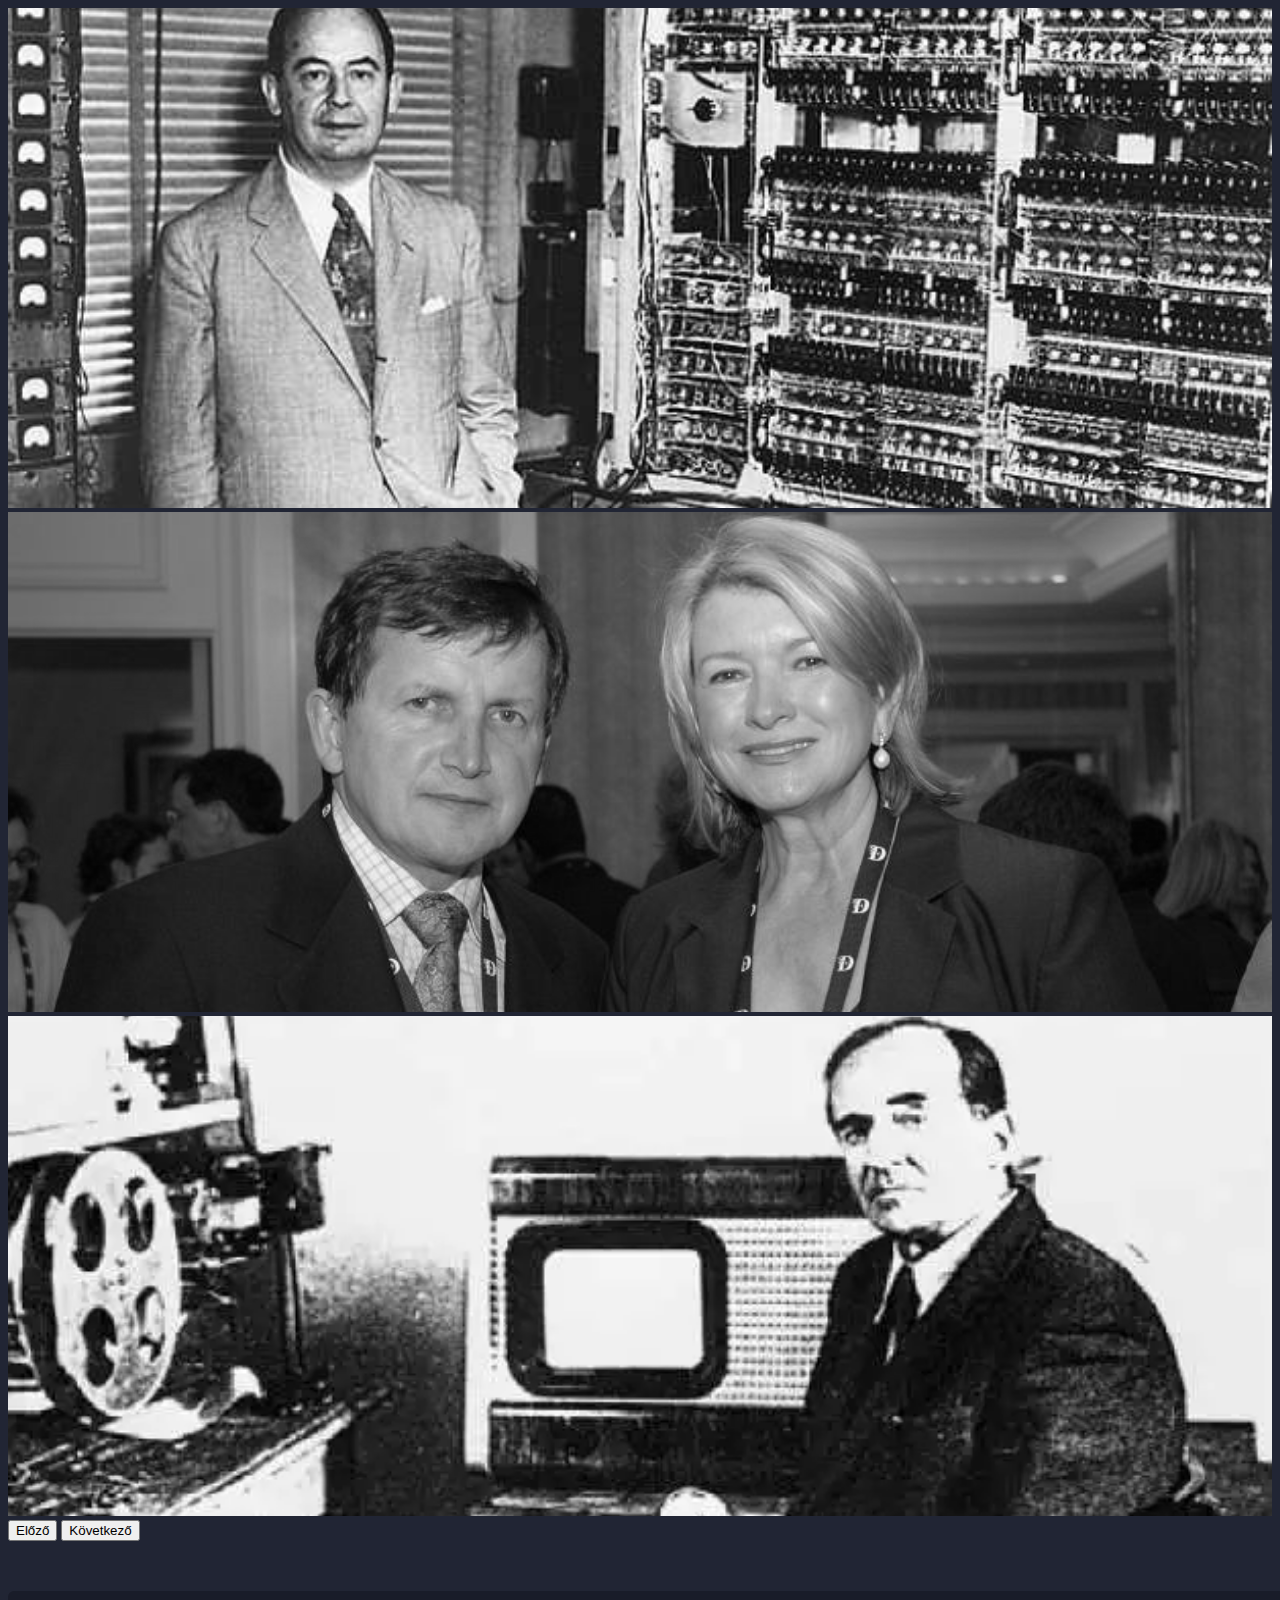
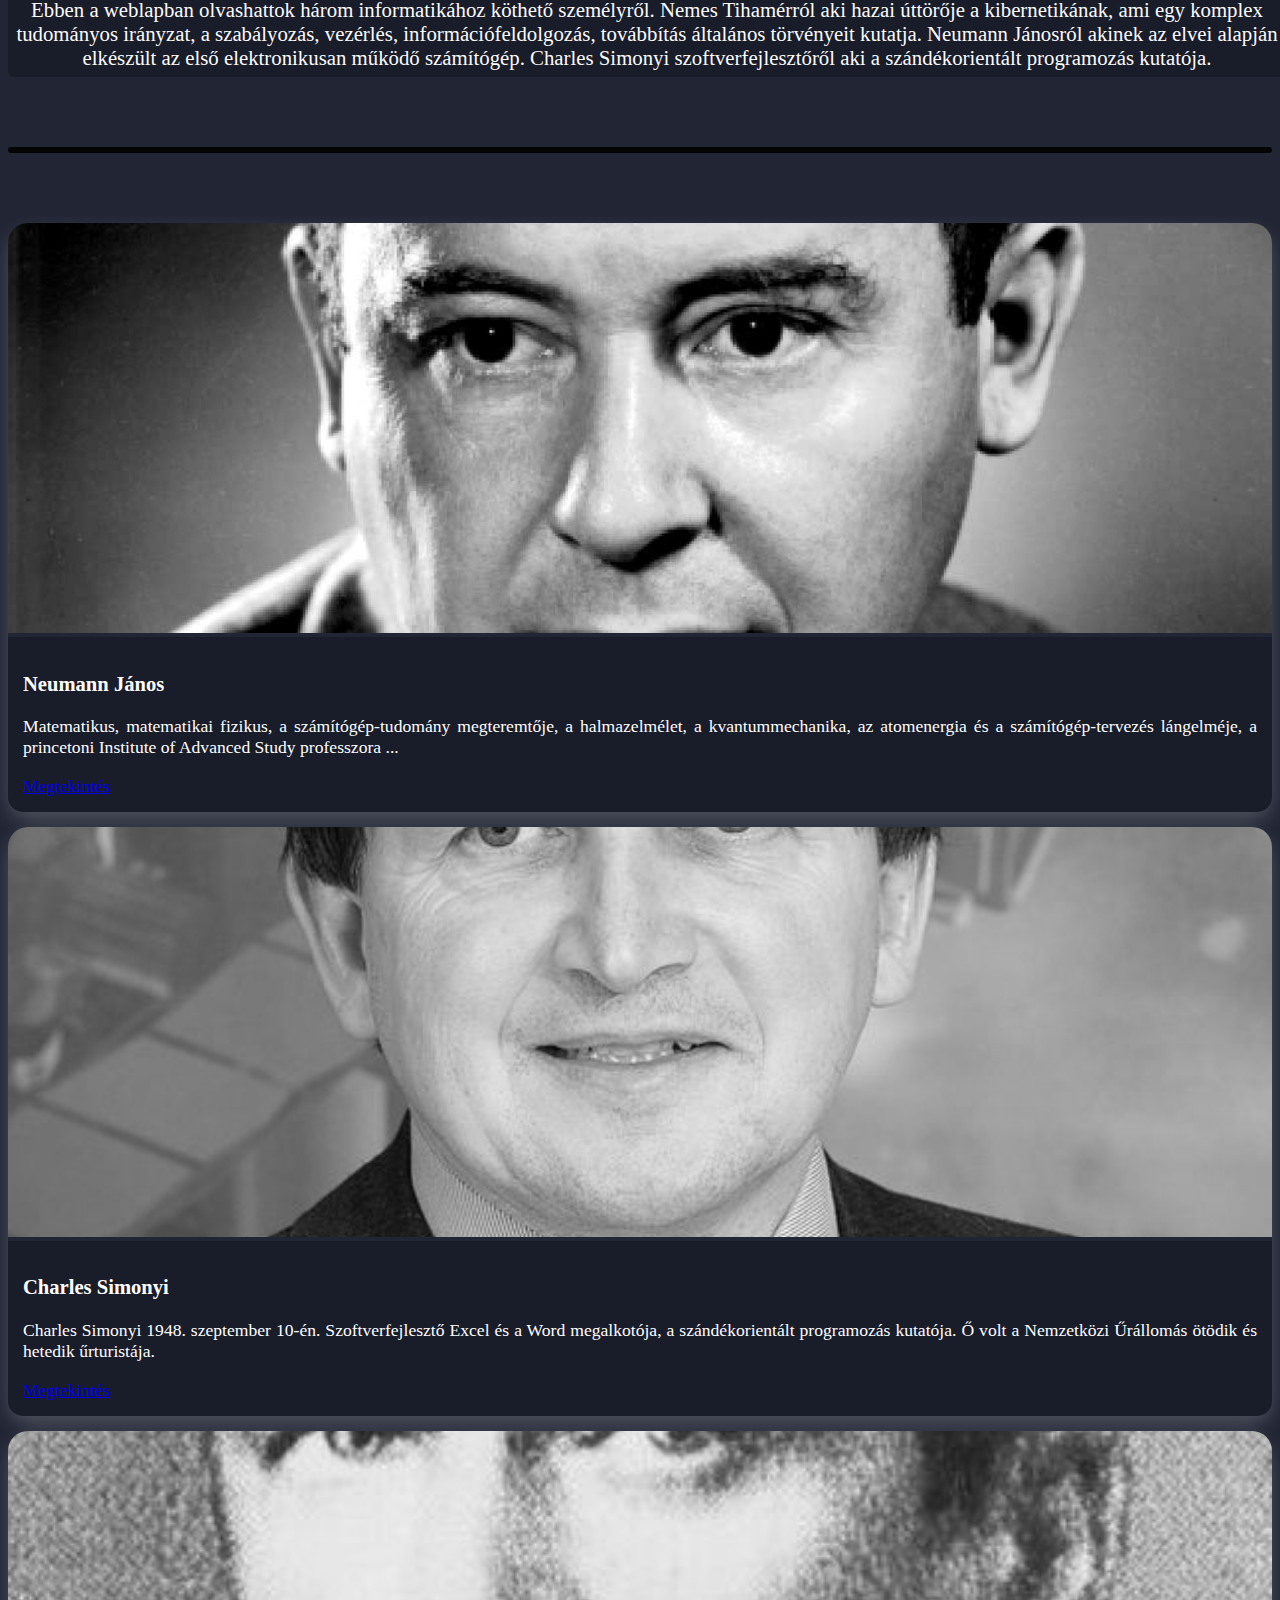
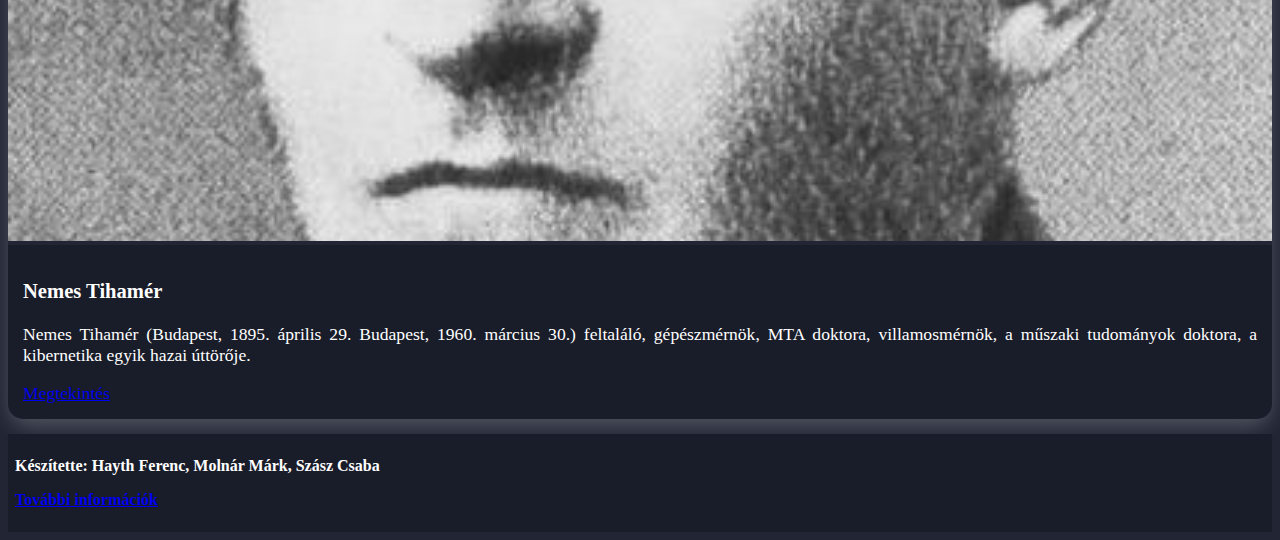
==== Weblap/index.html @ 128a0bd3 "leírás feltöltése, linkek javítása" ====
<!DOCTYPE html>
<html lang="hu">
<head>
    <meta charset="UTF-8">
    <meta http-equiv="X-UA-Compatible" content="IE=edge">
    <meta name="viewport" content="width=device-width, initial-scale=1.0">
    <title>Kezdőlap</title>
    <link href="https://cdn.jsdelivr.net/npm/bootstrap@5.0.2/dist/css/bootstrap.min.css" rel="stylesheet" integrity="sha384-EVSTQN3/azprG1Anm3QDgpJLIm9Nao0Yz1ztcQTwFspd3yD65VohhpuuCOmLASjC" crossorigin="anonymous">
    <link rel="stylesheet" href="css/style.css">
</head>
<body>
<!--slider-->
<div id="carouselExampleControls" class="carousel slide" data-bs-ride="carousel">
    <div class="carousel-inner">
        <div class="carousel-item active responsive-photo">
            <img src="imgs/neumannjanos.jpg" alt="Neumann János kép">
      </div>
      <div class="carousel-item responsive-photo">
          <img src="imgs/charlessimonyi.jpg" alt="Charles Simonyi kép">
        </div>
        <div class="carousel-item responsive-photo">
            <img src="imgs/nemestihamer.webp" alt="Nemes Tihamér kép">
        </div>
    </div>
    <button class="carousel-control-prev" type="button" data-bs-target="#carouselExampleControls" data-bs-slide="prev">
        <span class="carousel-control-prev-icon" aria-hidden="true"></span>
        <span class="visually-hidden">Előző</span>
    </button>
    <button class="carousel-control-next" type="button" data-bs-target="#carouselExampleControls" data-bs-slide="next">
        <span class="carousel-control-next-icon" aria-hidden="true"></span>
        <span class="visually-hidden">Következő</span>
    </button>
</div>
<main class="container">
    <!-- Bevezető szöveg -->
    <div class="card">
        Ebben a weblapban olvashattok három informatikához köthető személyről. Nemes Tihamérról aki hazai úttörője a kibernetikának, ami egy komplex tudományos irányzat, a szabályozás, vezérlés, információfeldolgozás, továbbítás általános törvényeit kutatja. Neumann Jánosról akinek az elvei alapján elkészült az első elektronikusan működő számítógép. Charles Simonyi szoftverfejlesztőről aki a szándékorientált programozás kutatója. 
      </div>
    <!-- Csík -->
    <div id="csik"></div>

    <!-- Kártyák -->
    <div class="row people">
        <div class="col-lg-4 col-md-12 card-profil">
            <div class="card-main">
                <div class="photo">
                    <img src="imgs/NeumannJanosProfil.jpg" alt="Neumann János profilkép">
                </div>
                <div class="text">
                    <h3 class="text-center">Neumann János</h3>
                    <p>Matematikus, matematikai fizikus, a számítógép-tudomány megteremtője, a halmazelmélet, a kvantummechanika, az atomenergia és a számítógép-tervezés lángelméje, a princetoni Institute of Advanced Study professzora ...</p>
                    <div class="text-center">
                        <a href="neumann_janos.html" class="btn btn-outline-light">Megtekintés</a>
                    </div>
                </div>
            </div>
        </div>
        <div class="col-lg-4 col-md-12 card-profil">
            <div class="card-main">
                <div class="photo">
                    <img src="imgs/Charles_simonyiProfil.jpg" alt="Neumann János profilkép">
                </div>
                <div class="text">
                    <h3 class="text-center">Charles Simonyi</h3>
                    <p>Charles Simonyi 1948. szeptember 10-én. Szoftverfejlesztő Excel és a Word megalkotója, a szándékorientált programozás kutatója.  Ő volt a Nemzetközi Űrállomás ötödik és hetedik űrturistája.</p>
                    <div class="text-center">
                        <a href="Charles-Simonyi.html" class="btn btn-outline-light">Megtekintés</a>
                    </div>
                </div>
            </div>
        </div>
        <div class="col-lg-4 col-md-12 card-profil">
            <div class="card-main">
                <div class="photo">
                    <img src="imgs/Nemes_TihamérProfil.jpg" alt="Neumann János profilkép">
                </div>
                <div class="text">
                    <h3 class="text-center">Nemes Tihamér</h3>
                    <p>Nemes Tihamér (Budapest, 1895. április 29. Budapest, 1960. március 30.) feltaláló, gépészmérnök, MTA doktora, villamosmérnök, a műszaki tudományok doktora, a kibernetika egyik hazai úttörője.</p>
                    <div class="text-center">
                        <a href="Nemes_tihamér.html" class="btn btn-outline-light">Megtekintés</a>
                    </div>
                </div>
            </div>
        </div>
    </div>
</main>


<!-- Lábléc -->
<footer class="mt-4">
    <p class="text-center">Készítette: Hayth Ferenc, Molnár Márk, Szász Csaba</p>
    <p class="text-center"><a href="informaciok.html">További információk</a></p>
</footer>
</body>
</html>
<script src="https://cdn.jsdelivr.net/npm/bootstrap@5.0.2/dist/js/bootstrap.bundle.min.js" integrity="sha384-MrcW6ZMFYlzcLA8Nl+NtUVF0sA7MsXsP1UyJoMp4YLEuNSfAP+JcXn/tWtIaxVXM" crossorigin="anonymous"></script>
---- Weblap/css/style.css ----
/* Alapártelmezett beállítások */

:root{
    --background-color: #212534;
    --card-color: #191c29;
    --animation-set: 2s ease-in-out infinite alternate;
}


body{
    background-color: var(--background-color);
}

.responsive-photo img{
    width: 100%;
    height: 500px;
    object-fit: cover;
    object-position: 55% 15%;

}

main{
    margin-top: 50px;
}

/* Slider */
.slide img{
    -webkit-filter: grayscale(100%);
    filter: grayscale(100%);
}


/* Csík/vonal */
#csik{
    height: 6px;
    background-color: rgb(5, 5, 5);
    border-radius: 10px;
    margin: 70px 0;
}



/* Kezdőlap kártyák  */

.card-profil{
    margin: 15px 0;
    
}

.card-main{
    border-radius: 22px;
    box-shadow: 0 9px 20px 0 rgb(255 255 255 / 20%);
}

.people img{
    width: 100%;
    height: 410px;
    object-fit: cover;
    border-radius: 20px 20px 0 0;
    -webkit-filter: grayscale(100%);
    filter: grayscale(100%);
}

.people .text{
    font-size: 1.1rem;
    color: #fff;
    padding: 15px;
    border-radius: 0 0 15px 15px;
    background-color: var(--card-color);
}

.people p{
    text-align: justify;
}

@media (max-width: 991px) {
    .people img{
        height: 456px;
        object-position: 30% 34%;
    }
}

/* Aloldal */

.person{
    color: #fff;

}

.person .start{
    margin: 40px 0;
    background-color: #191c29;
    border-radius: 20px;
    animation: glowing-blue var(--animation-set);
}

.person .start div:first-child{
    padding: 80px;
}

.person .start img{
    border-radius: 10px 120px 40px 110px;
    box-shadow: 0px 0px 7px #fff;

}


.person .text{
    padding: 60px;
}

.person .text h1{
    
    margin: 20px 0; 
    font-size: 37px;
    font-weight: bolder;
}

.person .text h2, .person .career h2{
    margin: 30px 0;
    font-size: 32px;
    font-weight: bolder;

}

.person .text p{
    margin: 10px 0;
    text-align: justify;
    font-size: 18px;
}

.person .career{
    margin: 40px 0;
    background-color: #191c29;
    border-radius: 20px;
    animation: glowing-blue var(--animation-set);
    padding: 50px;
    font-size: 18px;
    text-align: justify;
}

.person .career p{
    padding: 15px;
}

.border-radius-img{
    border-radius: 10px 30px 10px 30px;
    box-shadow: 0px 0px 7px #fff;
    margin: 20px 0;
}


/* Footer */
footer{
    background-color: var(--card-color);
    padding: 7px;
    font-weight: bold;
    color: #fff;
}


/* Aloldal vissza a kezdőlapra */
.main-home-button{
    position: sticky;
    top: 50%;
    width: 70px;
    height: 70px;
    left: 30px;
}

@media (max-width: 1340px){
    .main-home-button{
        margin-left: 50%;
        top: 88%;
    }
}

.home-a{
    text-decoration: none;
    color: #fff;
}


.home-button{
    font-size:2.5rem;
    border:2px solid white;
    border-radius:100px;
    width:60px;
    height:60px;
    padding: 0px 5px 14px 4px;  
    transition: 0.2s;

}

.home-button:hover {
    background-color: #fff;
    color: #000;
}

.icon{
    position: relative;
    top: 50%;
    transform: translateY(-50%);
    text-align:center;
    
}


/* Kártyák */

.card {
    background: var(--card-color);
    width: 100%;
    height: auto;
    padding: 7px;
    border-radius: 6px;
    justify-content: center;
    align-items: center;
    text-align: center;
    font-size: 1.3em;
    color: rgba(251, 251, 251); 
    animation: glowing-blue var(--animation-set);
}
/* Információk */
#creators{
    color: #fff;
    background-color: var(--card-color);
    padding: 20px;
    border-radius: 15px;
    animation: glowing-blue var(--animation-set);
    margin: 30px 0;
}



.source{
    margin: 50px 0;
    color: #fff;
    background-color: var(--card-color);
    padding: 20px;
    border-radius: 15px;
    animation: glowing-blue var(--animation-set);
}

/* Táblázat */
table{
    border-collapse: collapse;
    margin: 25px auto;
    font-size: 0.9em;
    font-family: sans-serif;
    min-width: 400px;
    box-shadow: 0 0 20px rgba(0, 0, 0, 0.15);
    text-align: center;
    width: 60%;
}

thead tr {
    background-color: #fff;
    color: #000;
    font-weight: bold;
}

table th, table td {
    padding: 12px 15px;
}


table tbody tr {
    border-bottom: 1px solid #dddddd;
}

table tbody tr:nth-of-type(even) {
    background-color: #000;
}

table tbody tr:last-of-type {
    border-bottom: 2px solid #fff;
}


/* Animációk */

@-webkit-keyframes glowing-blue {
    from{
      box-shadow: 0 0 12.5px #5ddcff, 0 0 13px #3c67e3, 0 0 13.5px #4e00c2, 0 0 14px #1401ea;
    }
    
    to{
    box-shadow: 0 0 12.5px #49adc8, 0 0 13px #3054c0, 0 0 13.5px #4000a1, 0 0 14px #1000c4;
    }
 }


@-webkit-keyframes glowing-white {
    from {
      box-shadow: 0 0 8.5px #effafd, 0 0 9px #d8dfe0, 0 0 9.5px #dde0e0, 0 0 10px #c2c3c3;
    }
    
    to {
        box-shadow: 0 0 7.5px #effdfb, 0 0 8px #d8e0de, 0 0 8.5px #dde0de, 0 0 9px #c2c3c2;
    }
}
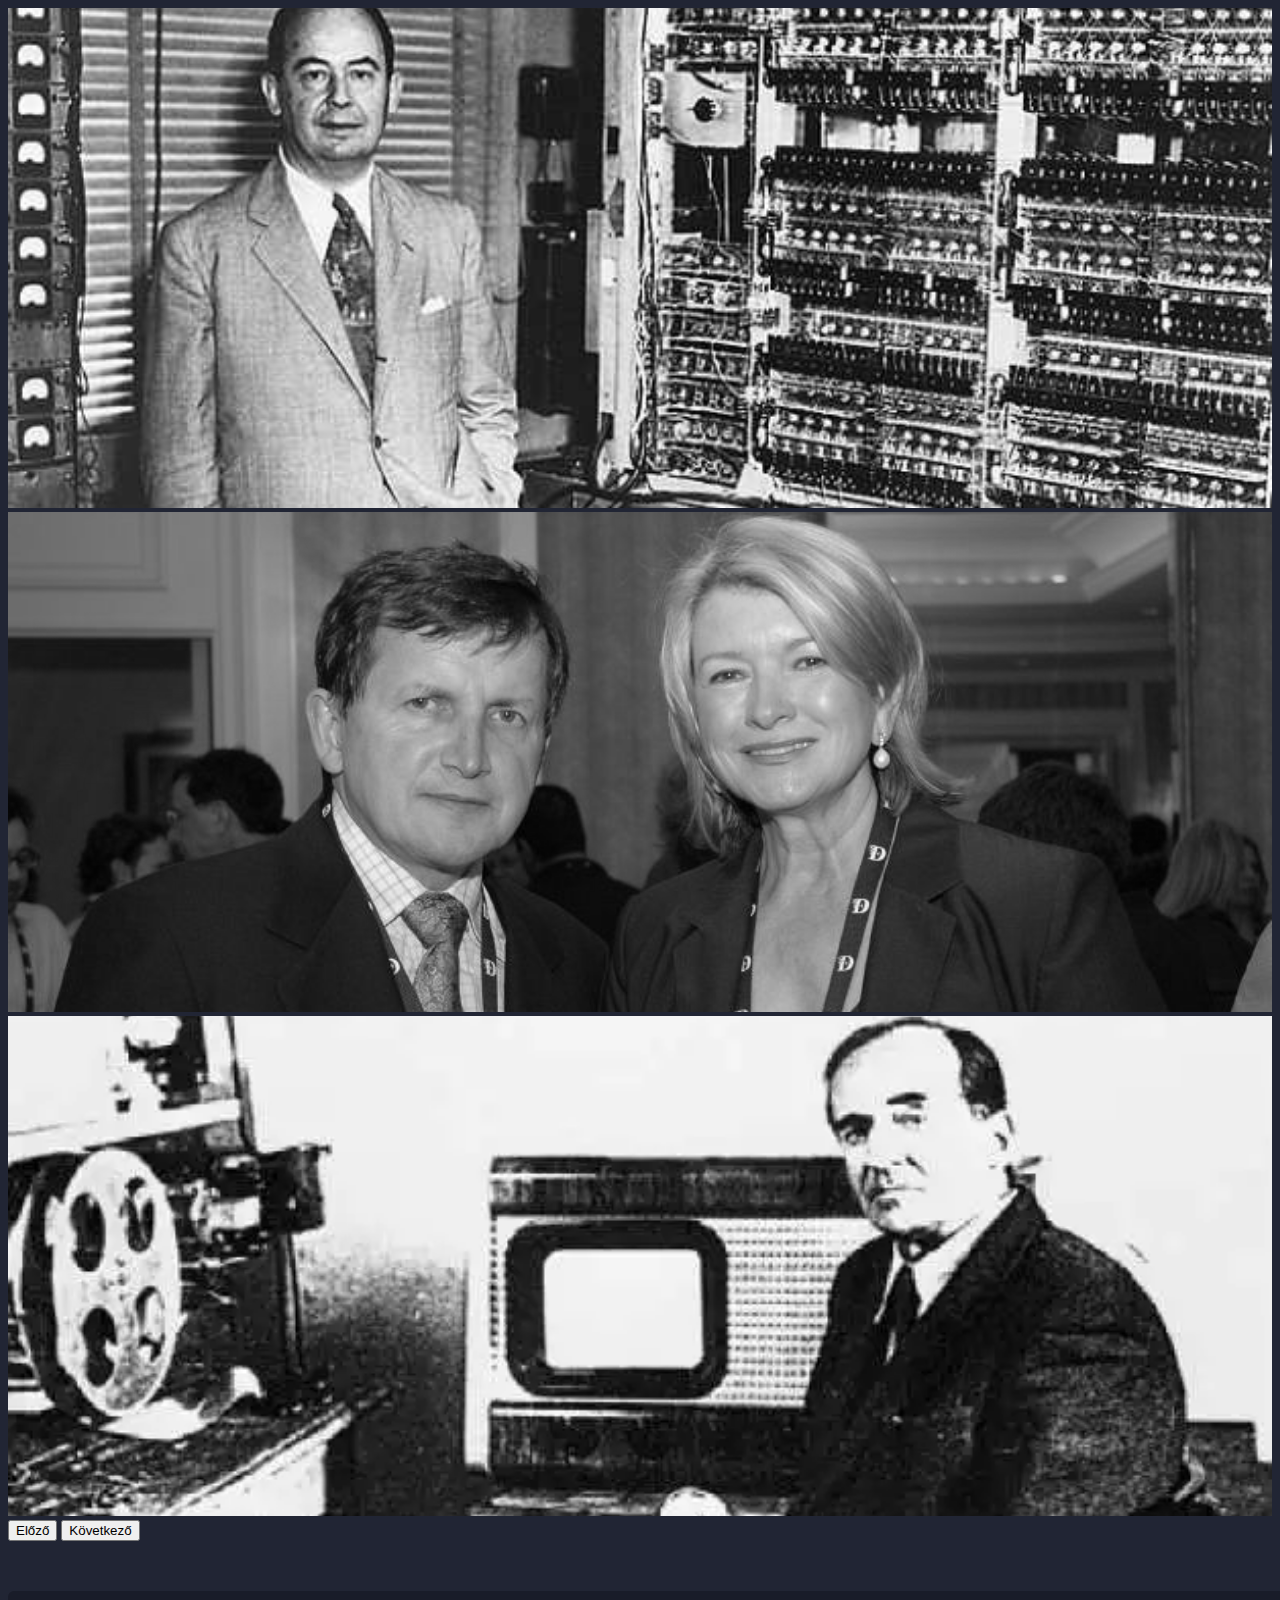
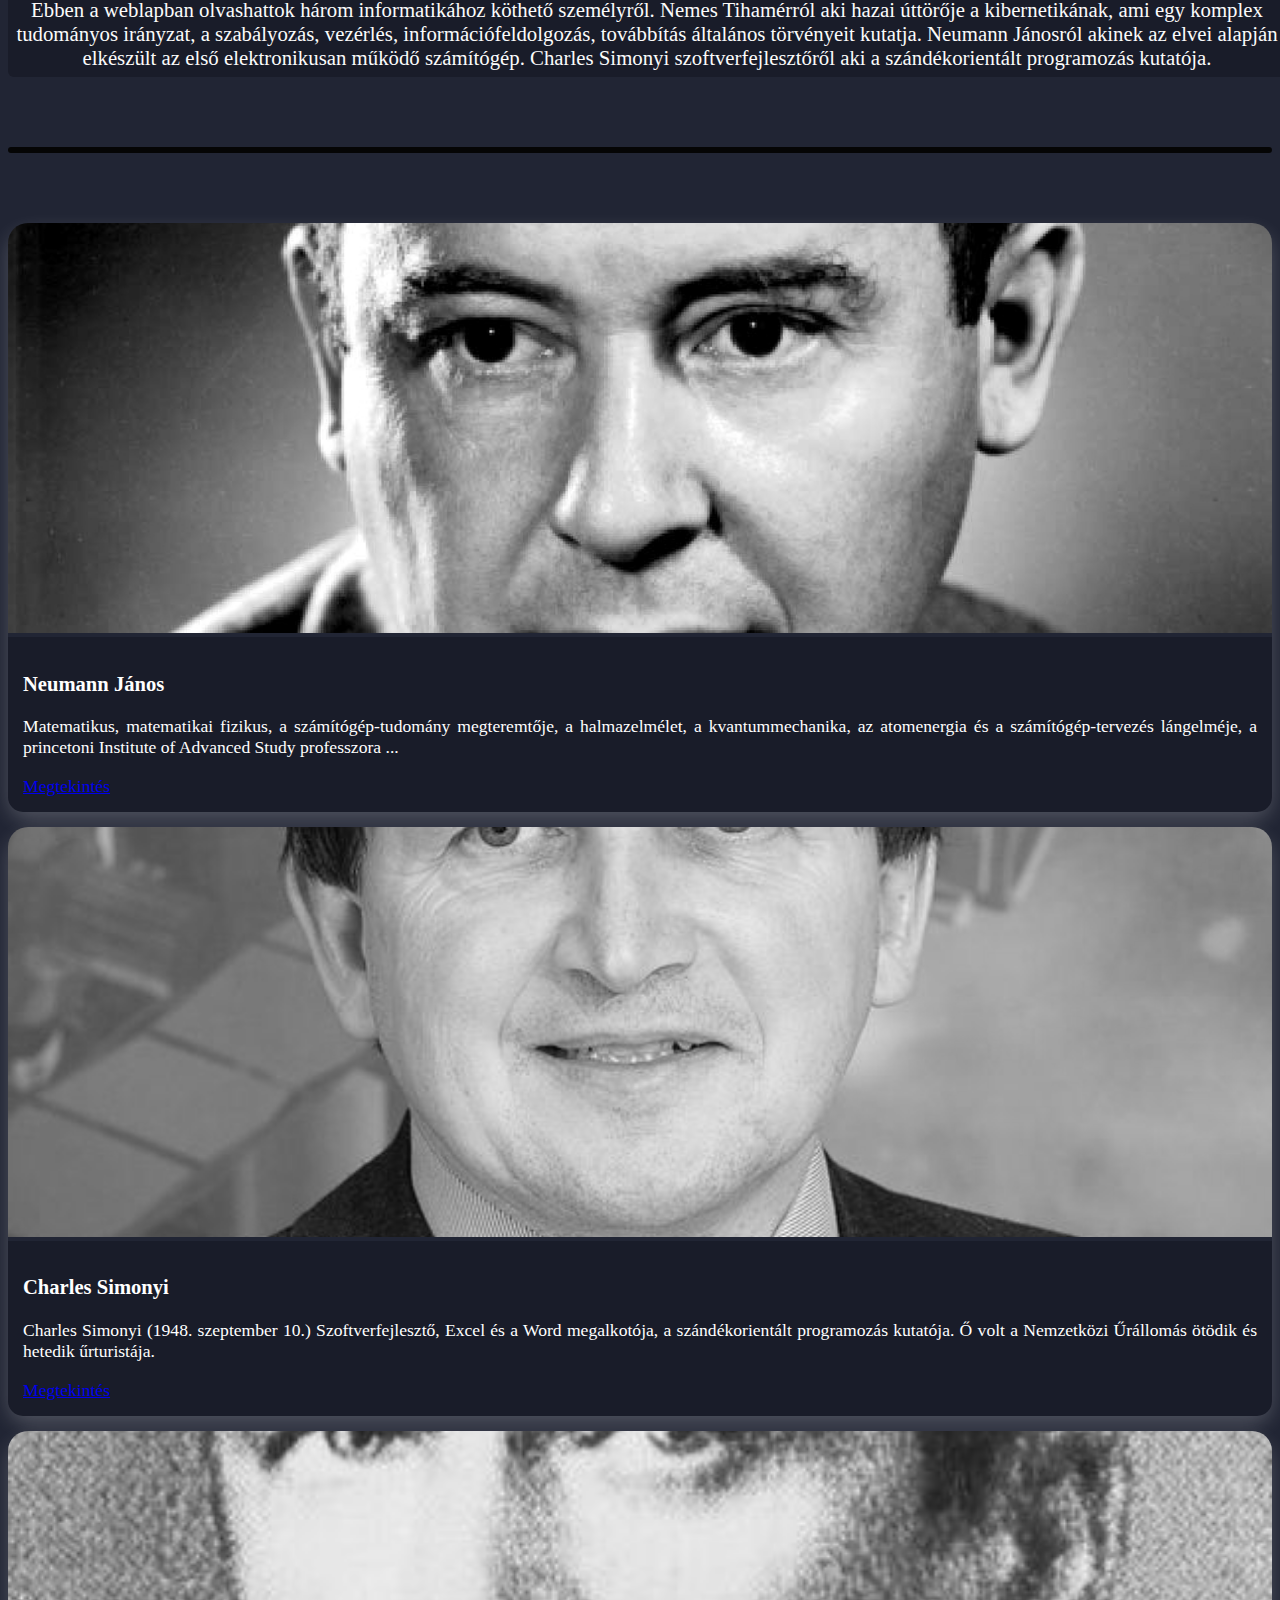
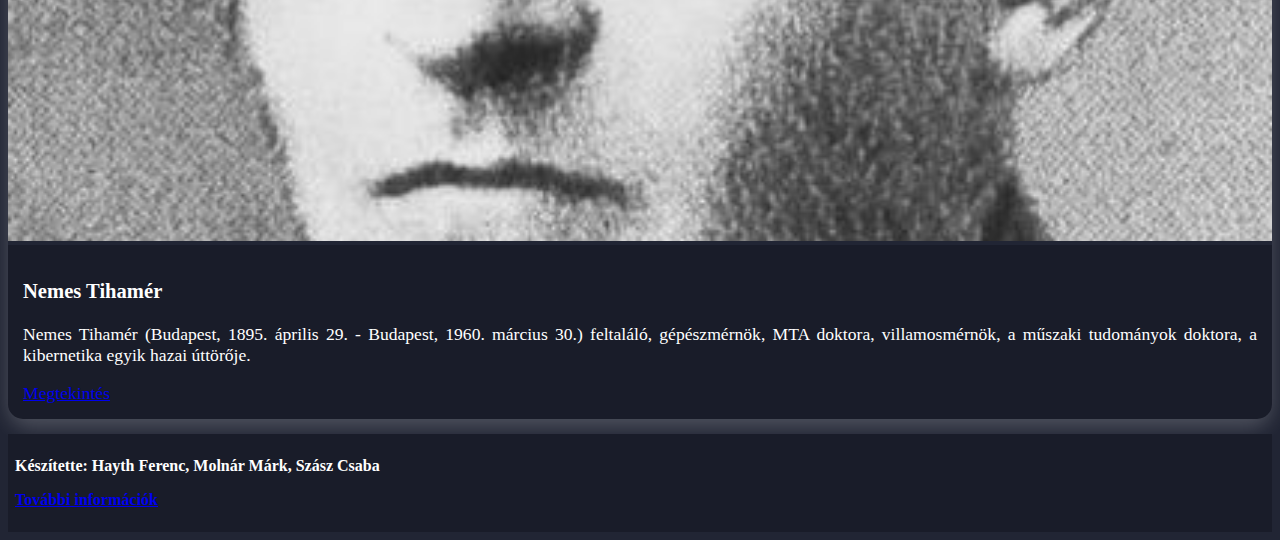
==== commit df92cf71: "elírások javítása" ====
--- a/Weblap/index.html
+++ b/Weblap/index.html
@@ -62,7 +62,7 @@
                 </div>
                 <div class="text">
                     <h3 class="text-center">Charles Simonyi</h3>
-                    <p>Charles Simonyi 1948. szeptember 10-én. Szoftverfejlesztő Excel és a Word megalkotója, a szándékorientált programozás kutatója.  Ő volt a Nemzetközi Űrállomás ötödik és hetedik űrturistája.</p>
+                    <p>Charles Simonyi (1948. szeptember 10.) Szoftverfejlesztő, Excel és a Word megalkotója, a szándékorientált programozás kutatója. Ő volt a Nemzetközi Űrállomás ötödik és hetedik űrturistája.</p>
                     <div class="text-center">
                         <a href="Charles-Simonyi.html" class="btn btn-outline-light">Megtekintés</a>
                     </div>
@@ -76,7 +76,7 @@
                 </div>
                 <div class="text">
                     <h3 class="text-center">Nemes Tihamér</h3>
-                    <p>Nemes Tihamér (Budapest, 1895. április 29. Budapest, 1960. március 30.) feltaláló, gépészmérnök, MTA doktora, villamosmérnök, a műszaki tudományok doktora, a kibernetika egyik hazai úttörője.</p>
+                    <p>Nemes Tihamér (Budapest, 1895. április 29. - Budapest, 1960. március 30.) feltaláló, gépészmérnök, MTA doktora, villamosmérnök, a műszaki tudományok doktora, a kibernetika egyik hazai úttörője.</p>
                     <div class="text-center">
                         <a href="Nemes_tihamér.html" class="btn btn-outline-light">Megtekintés</a>
                     </div>
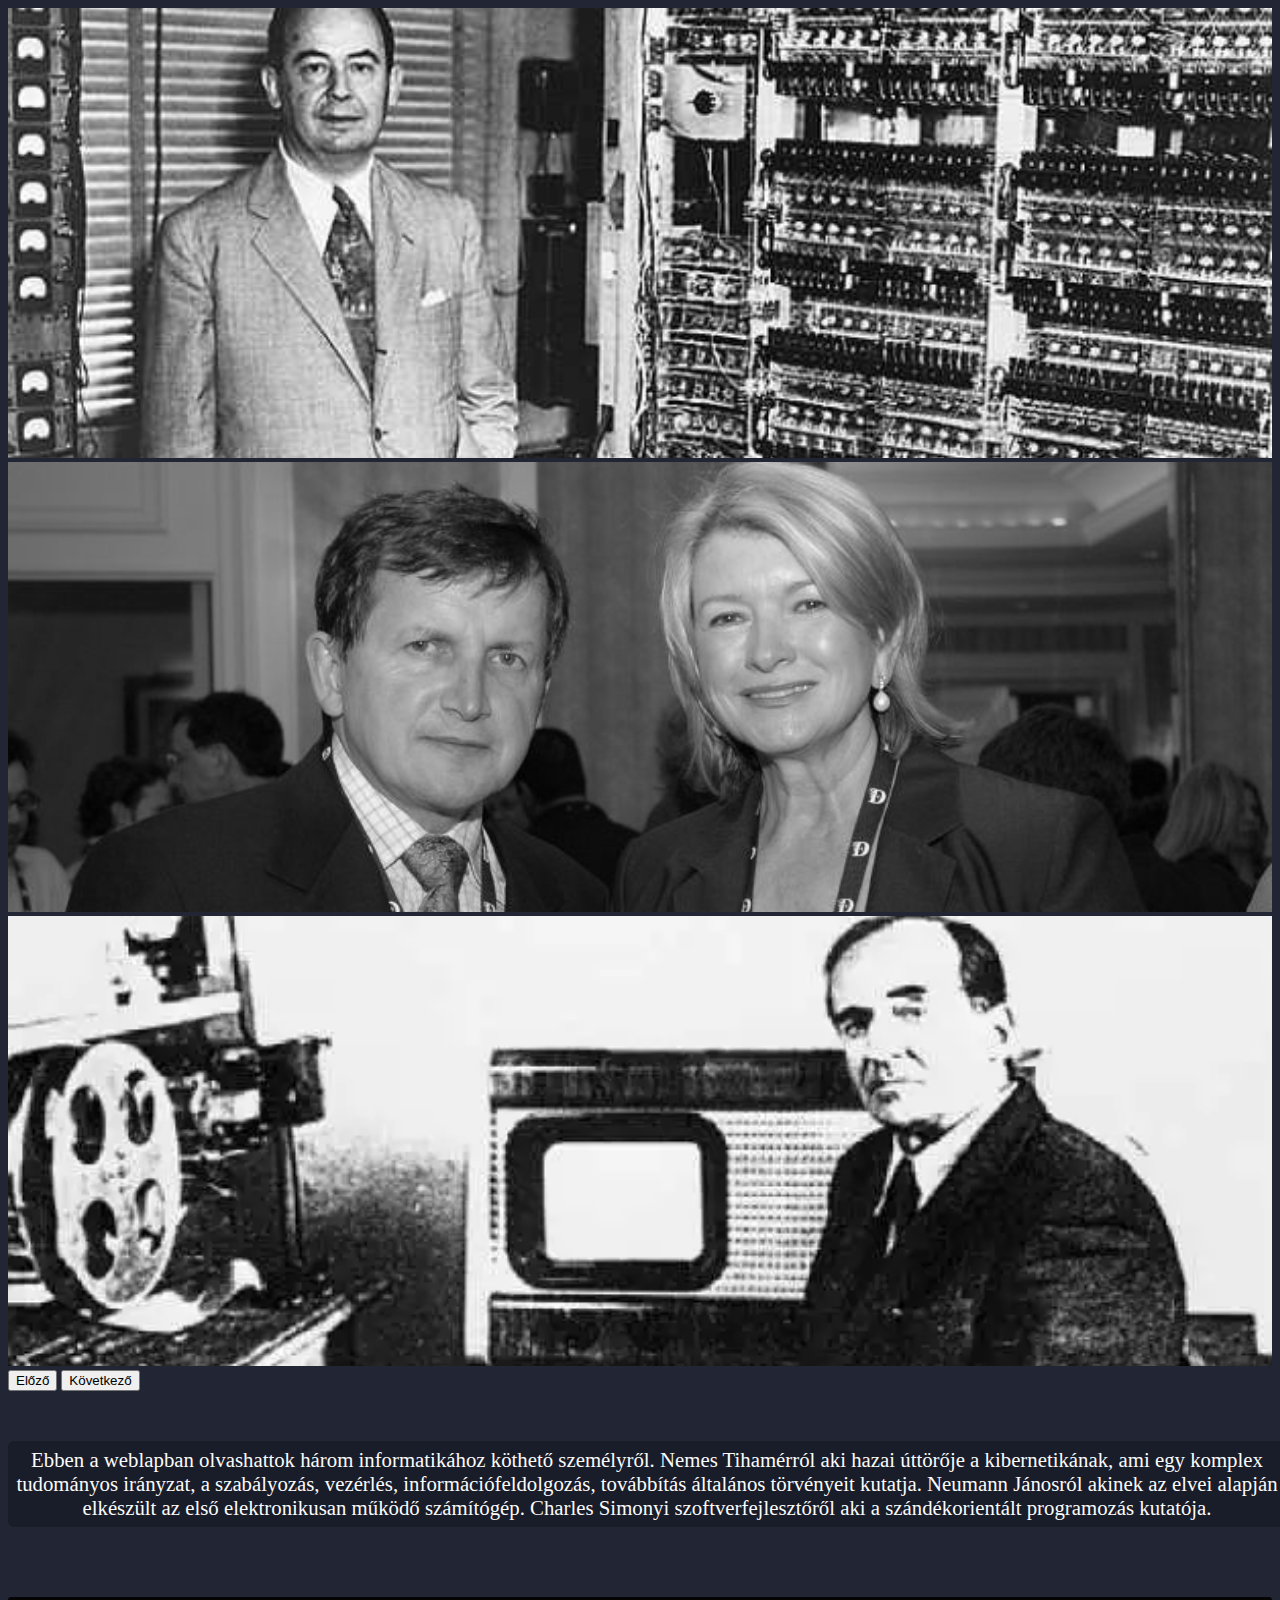
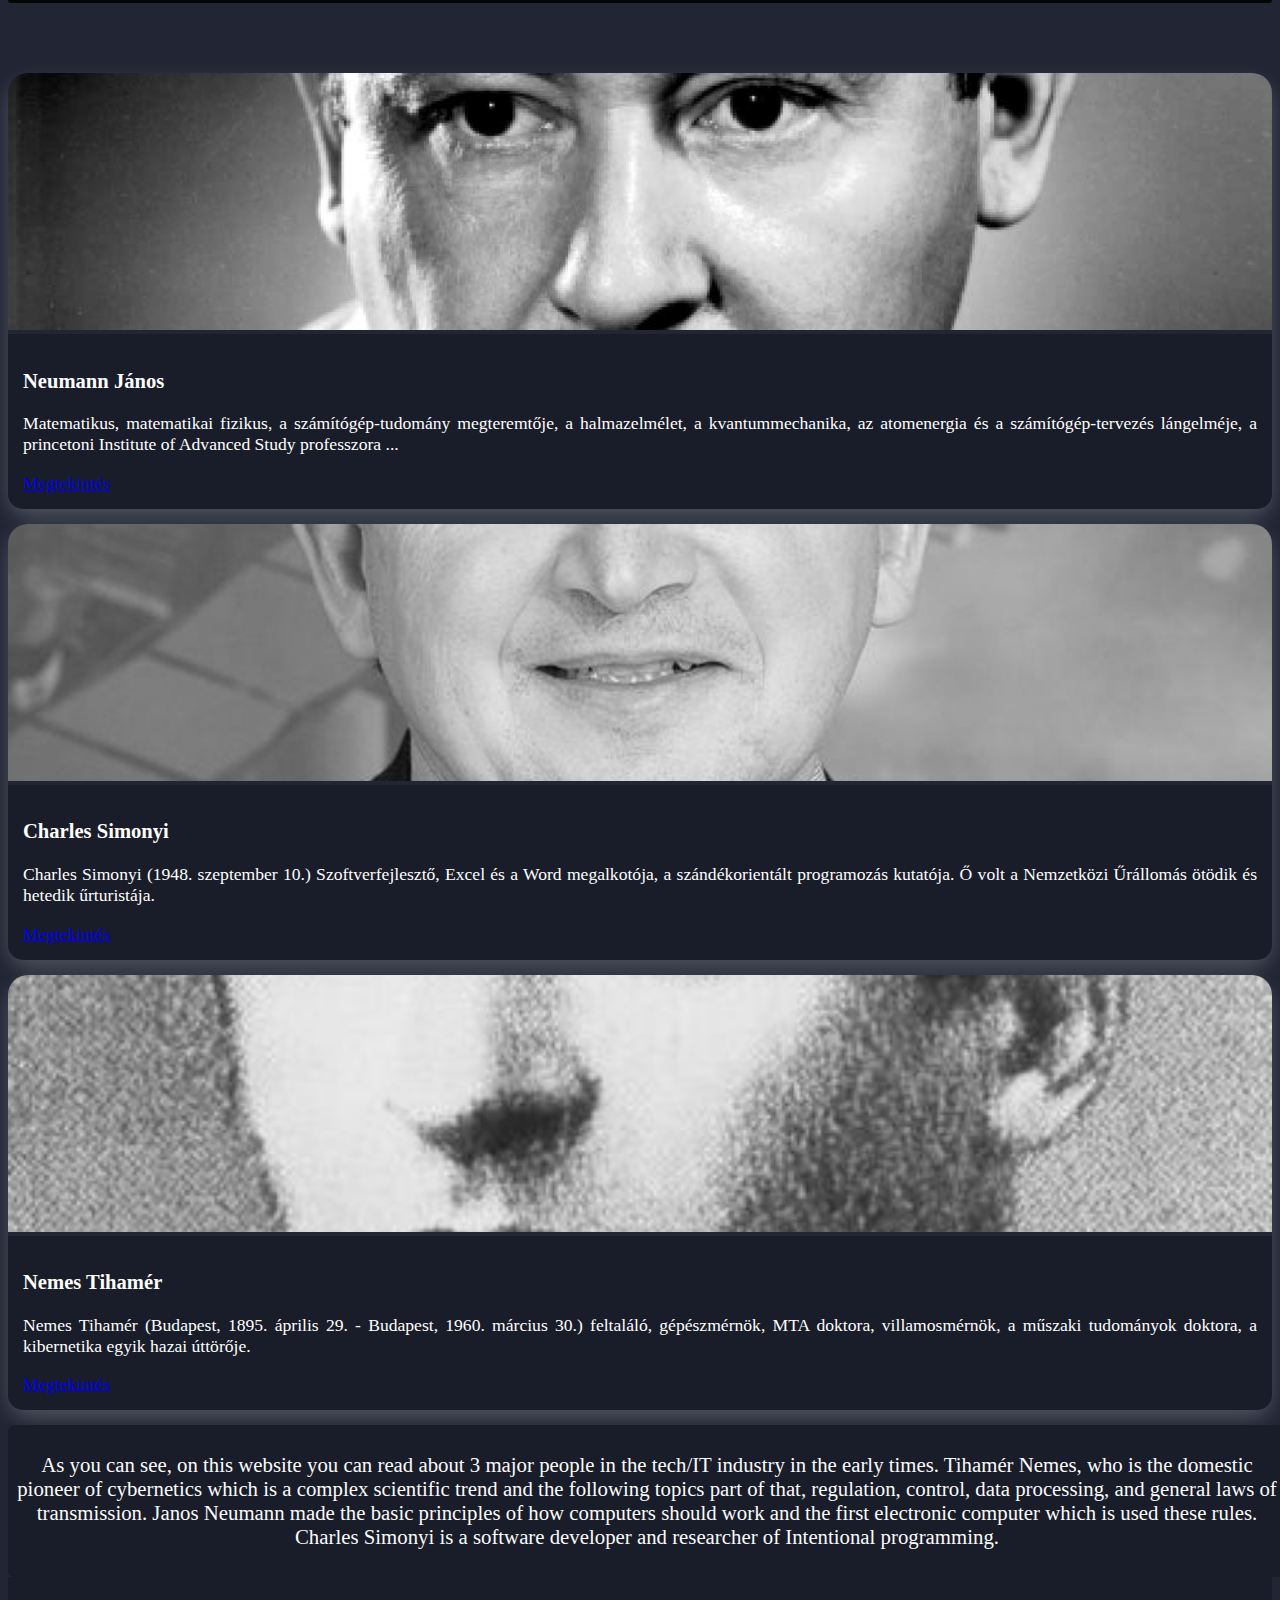
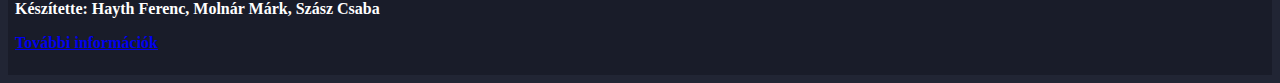
==== commit 77dcc17c: "Angol rész a főoldalra" ====
--- a/Weblap/index.html
+++ b/Weblap/index.html
@@ -36,6 +36,8 @@
     <div class="card">
         Ebben a weblapban olvashattok három informatikához köthető személyről. Nemes Tihamérról aki hazai úttörője a kibernetikának, ami egy komplex tudományos irányzat, a szabályozás, vezérlés, információfeldolgozás, továbbítás általános törvényeit kutatja. Neumann Jánosról akinek az elvei alapján elkészült az első elektronikusan működő számítógép. Charles Simonyi szoftverfejlesztőről aki a szándékorientált programozás kutatója. 
       </div>
+
+
     <!-- Csík -->
     <div id="csik"></div>
 
@@ -84,6 +86,13 @@
             </div>
         </div>
     </div>
+    <div class="card mt-4 mb-4">
+        <p>As you can see, on this website you can read about 3 major people in the tech/IT industry in the early times.
+            Tihamér Nemes, who is the domestic pioneer of cybernetics which is a complex scientific trend and the following topics part of that, regulation, control, data processing, and general laws of transmission.
+            Janos Neumann made the basic principles of how computers should work and the first electronic computer which is used these rules.
+            Charles Simonyi is a software developer and researcher of Intentional programming.
+        </p>
+    </div>
 </main>
 
 
--- a/Weblap/css/style.css
+++ b/Weblap/css/style.css
@@ -13,7 +13,7 @@
 
 .responsive-photo img{
     width: 100%;
-    height: 500px;
+    height: 50vh;
     object-fit: cover;
     object-position: 55% 15%;
 
@@ -54,7 +54,7 @@
 
 .people img{
     width: 100%;
-    height: 410px;
+    height: 257px;
     object-fit: cover;
     border-radius: 20px 20px 0 0;
     -webkit-filter: grayscale(100%);
@@ -75,7 +75,7 @@
 
 @media (max-width: 991px) {
     .people img{
-        height: 456px;
+        height: 257px;  
         object-position: 30% 34%;
     }
 }
@@ -282,11 +282,11 @@
 
 @-webkit-keyframes glowing-blue {
     from{
-      box-shadow: 0 0 12.5px #5ddcff, 0 0 13px #3c67e3, 0 0 13.5px #4e00c2, 0 0 14px #1401ea;
+      box-shadow: 0 0 10px #5ddcff, 0 0 10.5px #3c67e3, 0 0 11px #4e00c2, 0 0 11.5px #1401ea;
     }
     
     to{
-    box-shadow: 0 0 12.5px #49adc8, 0 0 13px #3054c0, 0 0 13.5px #4000a1, 0 0 14px #1000c4;
+    box-shadow: 0 0 10px #49adc8, 0 0 10.5px #3054c0, 0 0 11px #4000a1, 0 0 11.5px #1000c4;
     }
  }
 
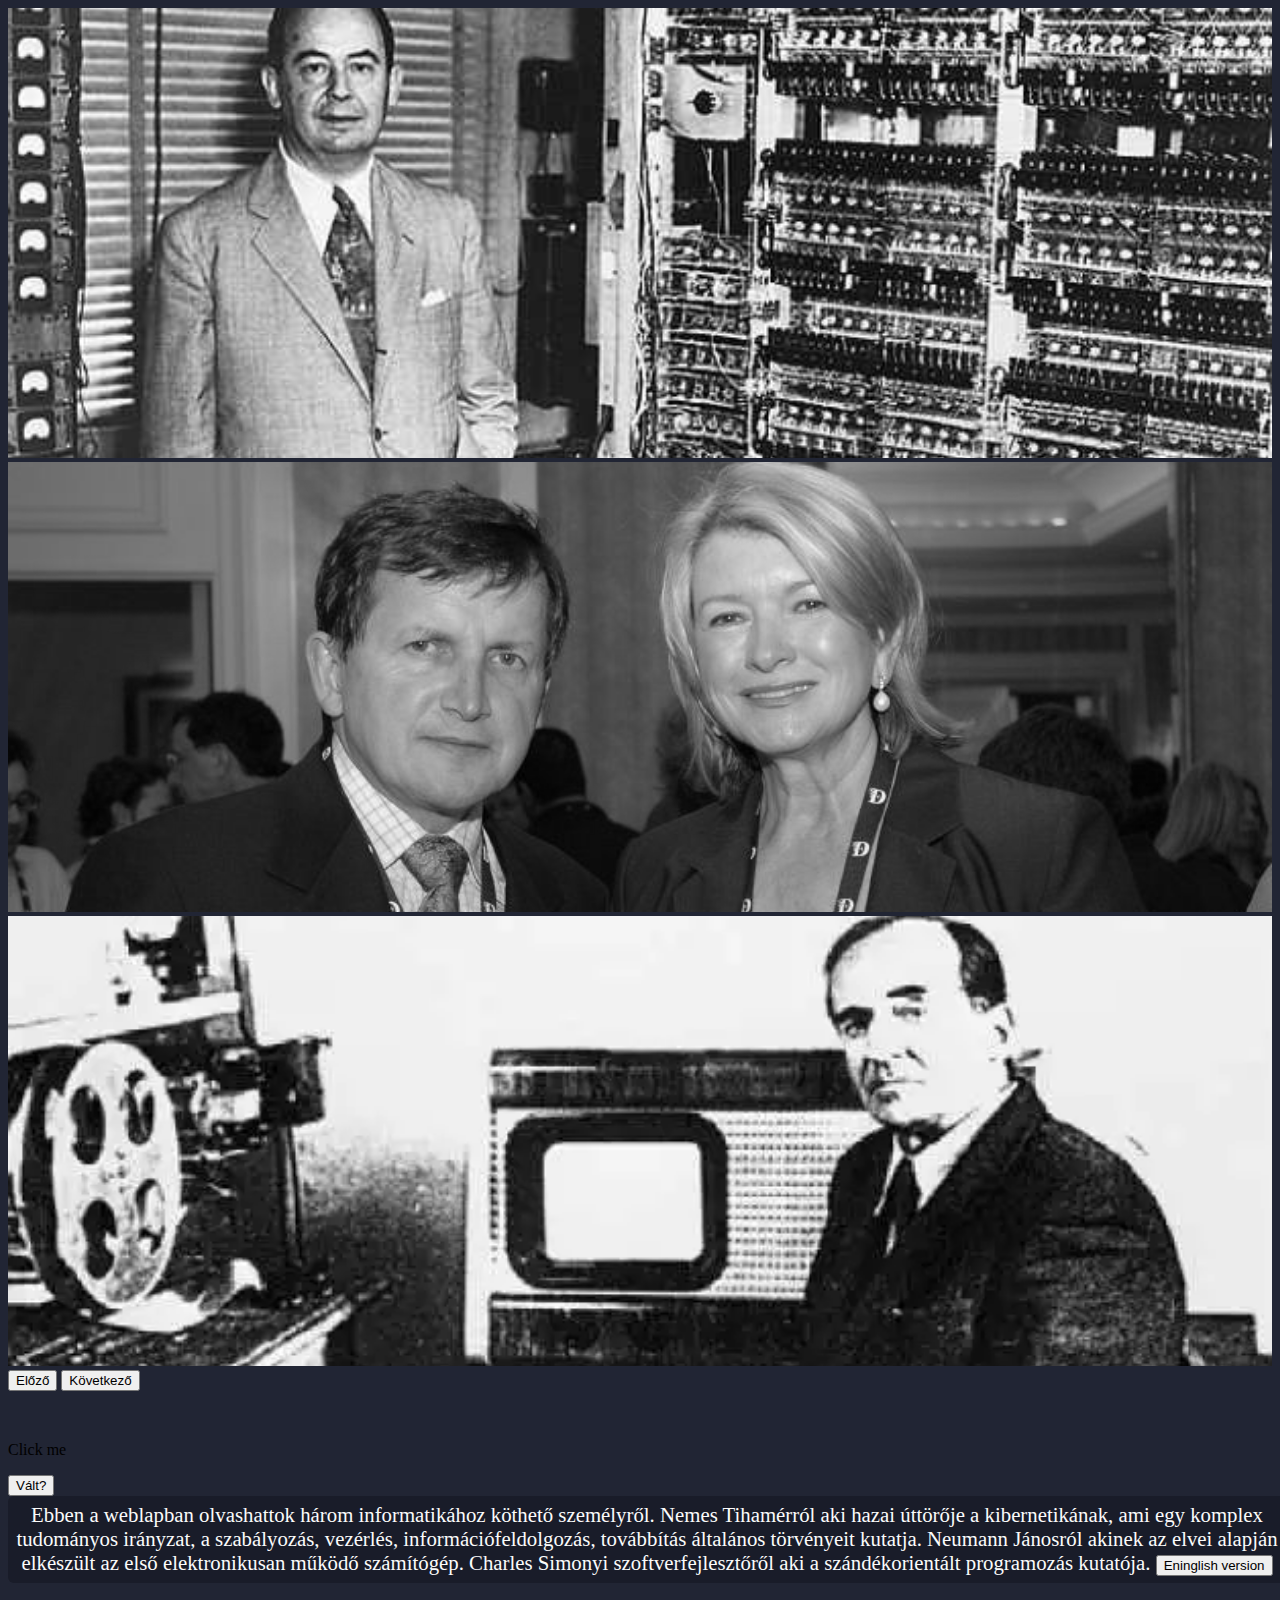
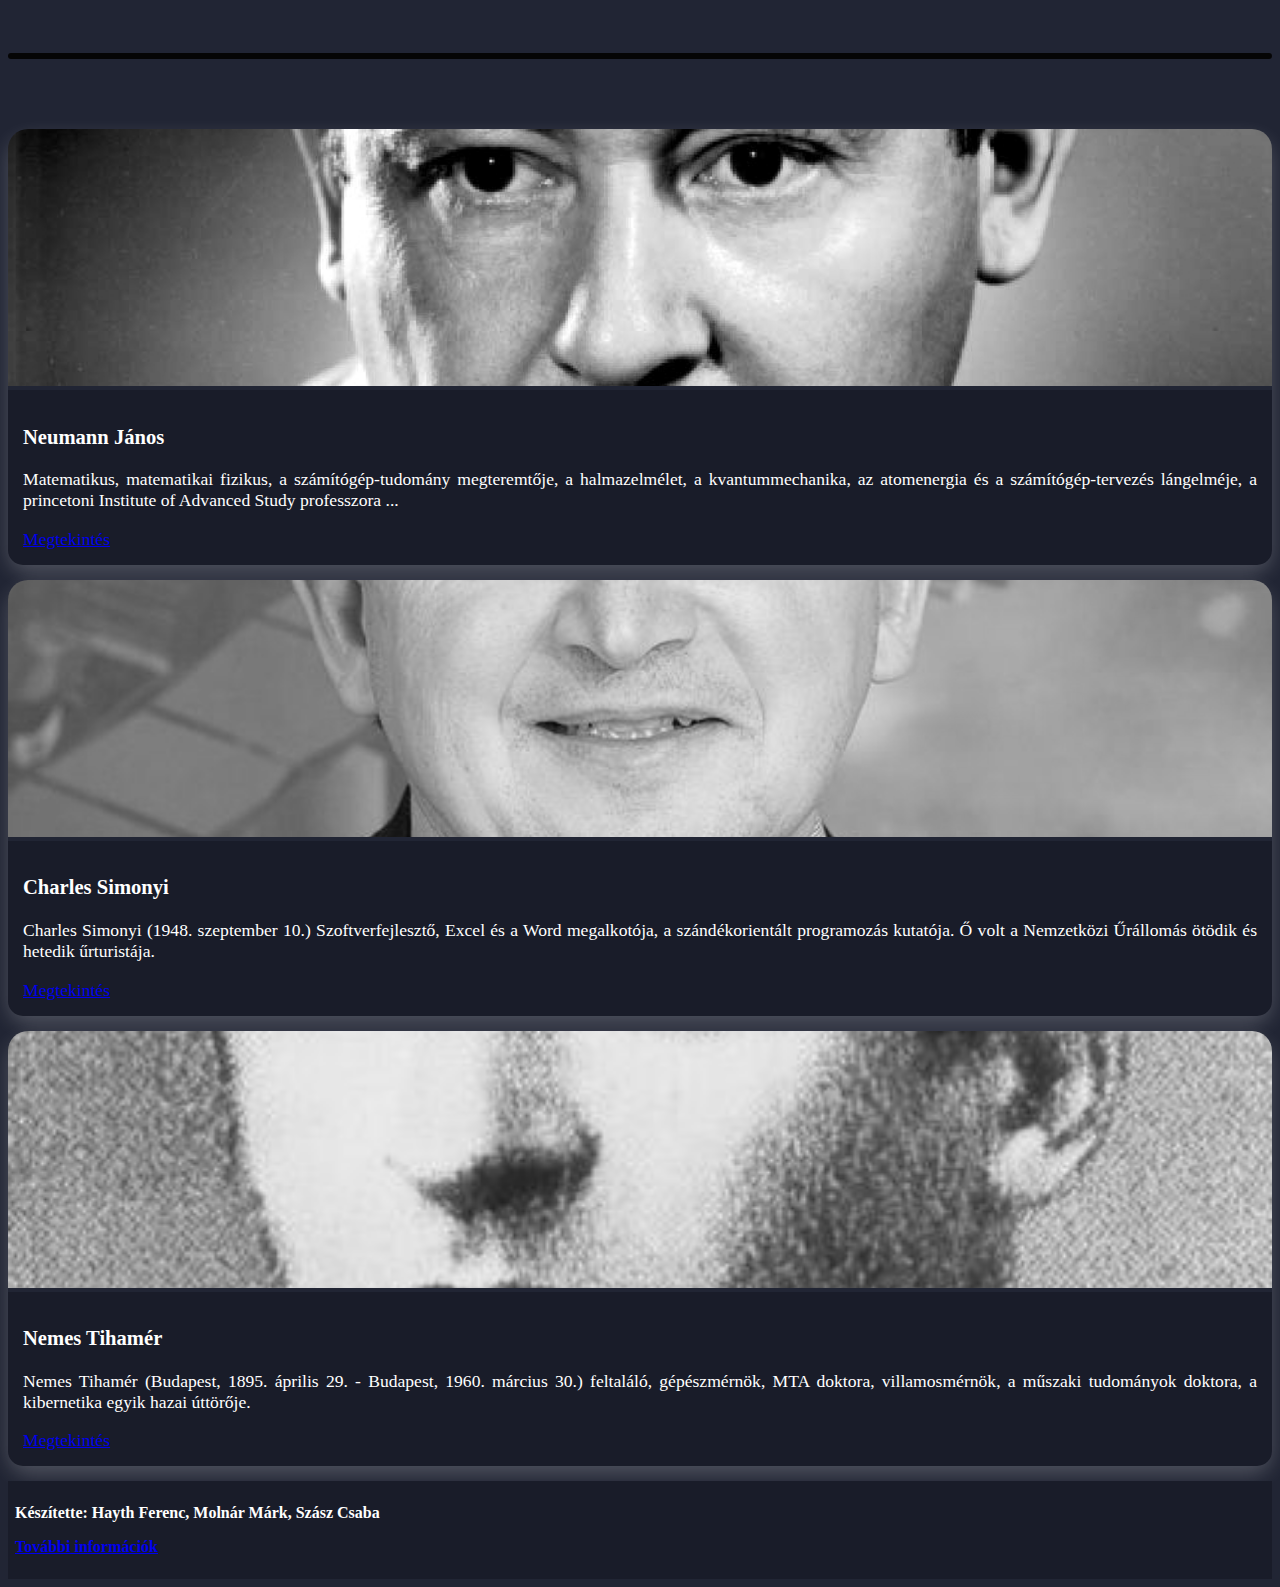
==== commit ecf34f7b: "angol-magyar bevezető kártya elkezdve" ====
--- a/Weblap/index.html
+++ b/Weblap/index.html
@@ -33,10 +33,23 @@
 </div>
 <main class="container">
     <!-- Bevezető szöveg -->
-    <div class="card">
+    <p id = "para">Click me</p>  
+
+    <button class="hungary_version">Vált?</button>
+
+    <div class="card card_bevezeto_magyar show">
         Ebben a weblapban olvashattok három informatikához köthető személyről. Nemes Tihamérról aki hazai úttörője a kibernetikának, ami egy komplex tudományos irányzat, a szabályozás, vezérlés, információfeldolgozás, továbbítás általános törvényeit kutatja. Neumann Jánosról akinek az elvei alapján elkészült az első elektronikusan működő számítógép. Charles Simonyi szoftverfejlesztőről aki a szándékorientált programozás kutatója. 
-      </div>
+        <button onclick="myFunction()">Eninglish version</button>
+    </div>
 
+    <div class="card card_bevezeto_angol hide">
+        As you can see, on this website you can read about 3 major people in the tech/IT industry in the early times.
+        Tihamér Nemes, who is the domestic pioneer of cybernetics which is a complex scientific trend and the following topics part of that, regulation, control, data processing, and general laws of transmission.
+        Janos Neumann made the basic principles of how computers should work and the first electronic computer which is used these rules.
+        Charles Simonyi is a software developer and researcher of Intentional programming.        <button onclick="ChangeLanguage()">Magyar verzió</button>
+    </div>
+
+    
 
     <!-- Csík -->
     <div id="csik"></div>
@@ -86,13 +99,7 @@
             </div>
         </div>
     </div>
-    <div class="card mt-4 mb-4">
-        <p>As you can see, on this website you can read about 3 major people in the tech/IT industry in the early times.
-            Tihamér Nemes, who is the domestic pioneer of cybernetics which is a complex scientific trend and the following topics part of that, regulation, control, data processing, and general laws of transmission.
-            Janos Neumann made the basic principles of how computers should work and the first electronic computer which is used these rules.
-            Charles Simonyi is a software developer and researcher of Intentional programming.
-        </p>
-    </div>
+
 </main>
 
 
@@ -103,4 +110,5 @@
 </footer>
 </body>
 </html>
-<script src="https://cdn.jsdelivr.net/npm/bootstrap@5.0.2/dist/js/bootstrap.bundle.min.js" integrity="sha384-MrcW6ZMFYlzcLA8Nl+NtUVF0sA7MsXsP1UyJoMp4YLEuNSfAP+JcXn/tWtIaxVXM" crossorigin="anonymous"></script>+<script src="https://cdn.jsdelivr.net/npm/bootstrap@5.0.2/dist/js/bootstrap.bundle.min.js" integrity="sha384-MrcW6ZMFYlzcLA8Nl+NtUVF0sA7MsXsP1UyJoMp4YLEuNSfAP+JcXn/tWtIaxVXM" crossorigin="anonymous"></script>
+<script src="js/main.js"></script>--- a/Weblap/css/style.css
+++ b/Weblap/css/style.css
@@ -38,7 +38,16 @@
     margin: 70px 0;
 }
 
-
+/* Show, hide */
+
+.show{
+    display: block;
+}
+
+
+.hide{
+    display: none;
+}
 
 /* Kezdőlap kártyák  */
 
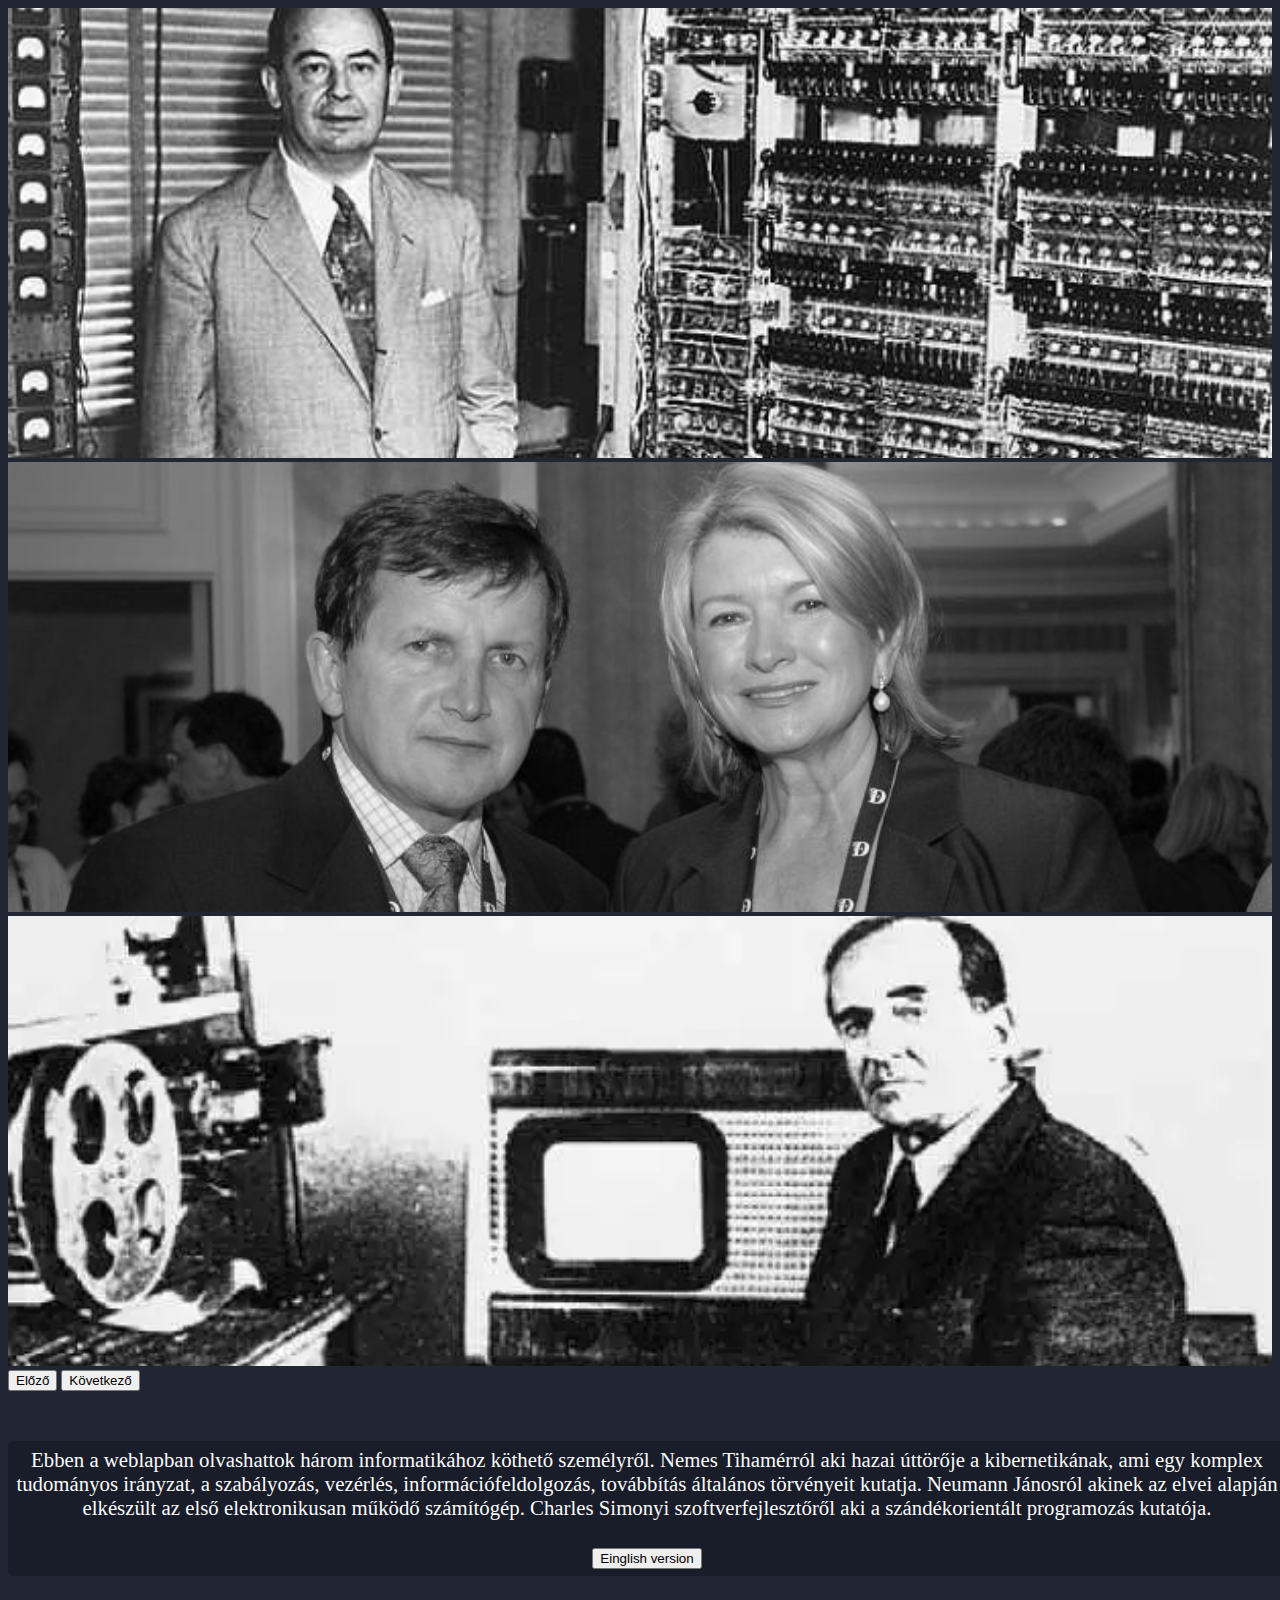
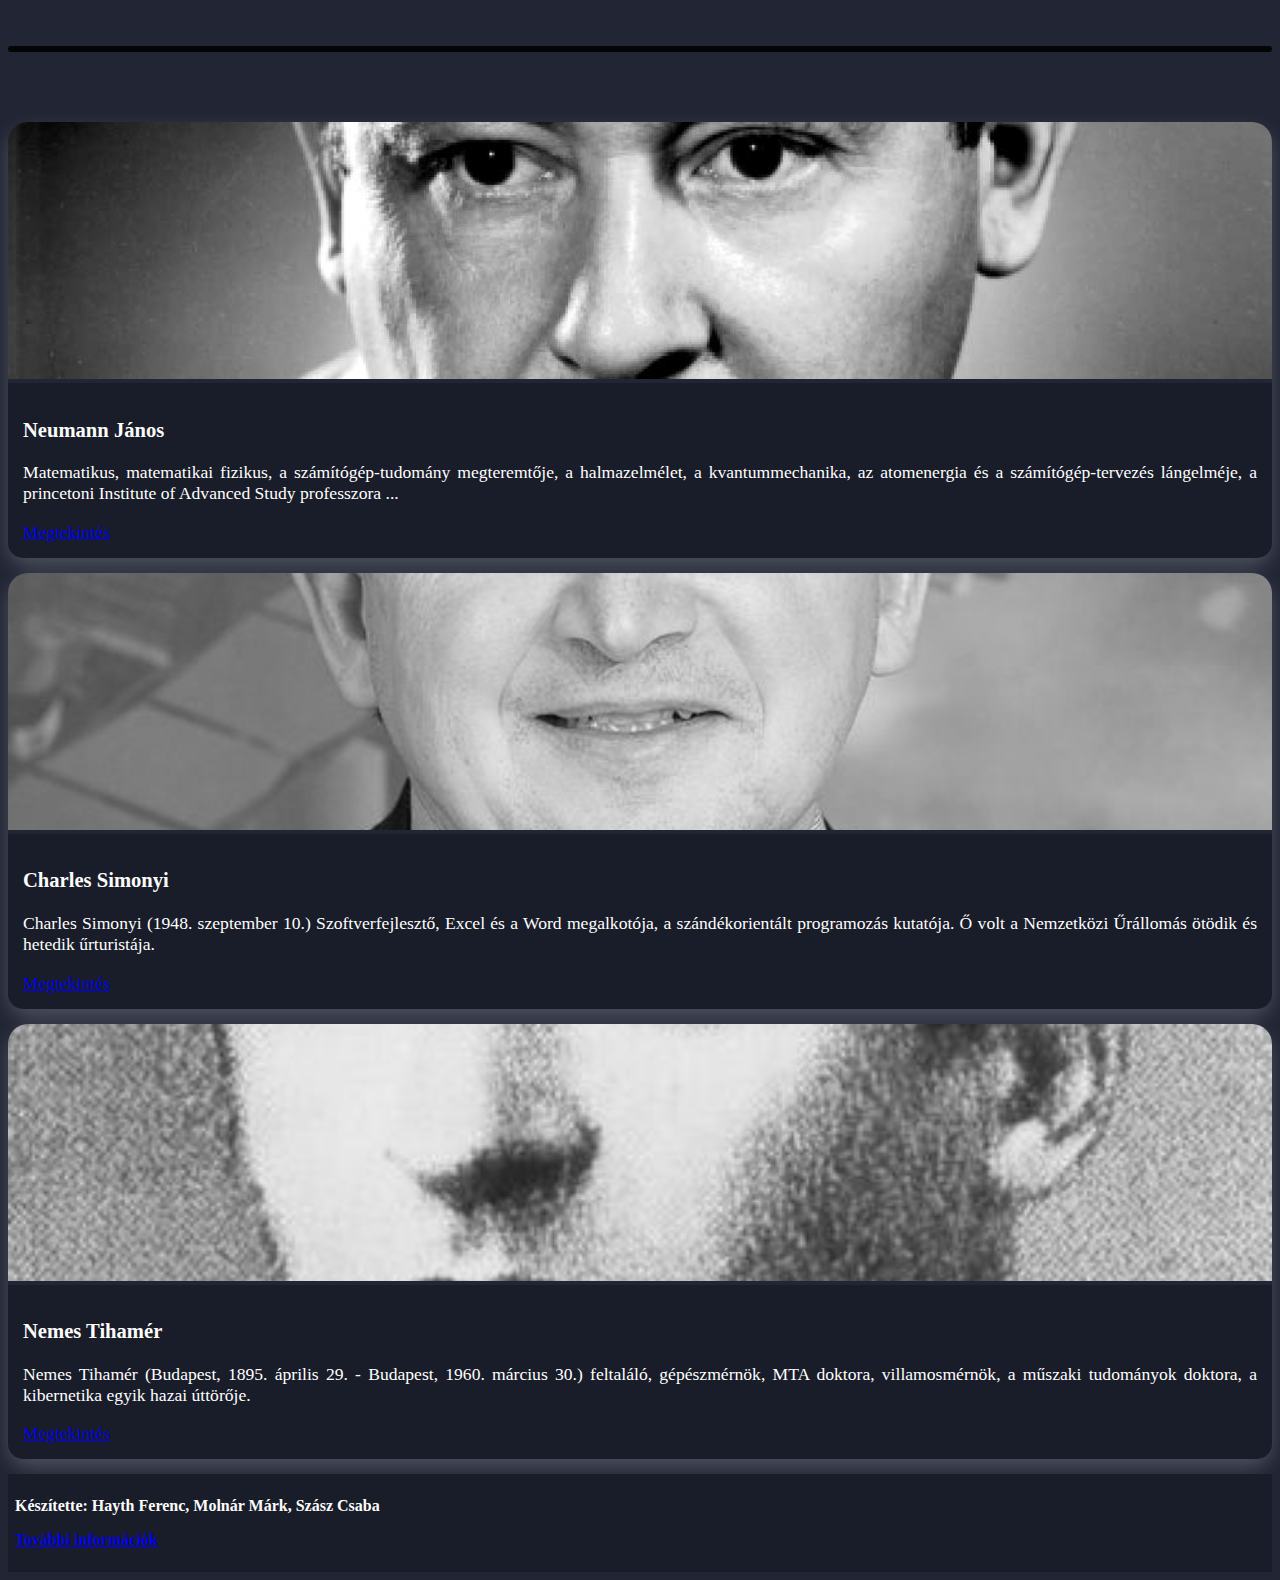
==== commit 4878b9a7: "angol bevezetőszöveg elkészítve" ====
--- a/Weblap/index.html
+++ b/Weblap/index.html
@@ -33,20 +33,20 @@
 </div>
 <main class="container">
     <!-- Bevezető szöveg -->
-    <p id = "para">Click me</p>  
-
-    <button class="hungary_version">Vált?</button>
-
-    <div class="card card_bevezeto_magyar show">
+    <div id="card_bevezeto_magyar" class="card show">
         Ebben a weblapban olvashattok három informatikához köthető személyről. Nemes Tihamérról aki hazai úttörője a kibernetikának, ami egy komplex tudományos irányzat, a szabályozás, vezérlés, információfeldolgozás, továbbítás általános törvényeit kutatja. Neumann Jánosról akinek az elvei alapján elkészült az első elektronikusan működő számítógép. Charles Simonyi szoftverfejlesztőről aki a szándékorientált programozás kutatója. 
-        <button onclick="myFunction()">Eninglish version</button>
+        <br><br>
+        <button class="btn btn-outline-light" onclick="english()">Einglish version</button>
     </div>
 
-    <div class="card card_bevezeto_angol hide">
+    <div id="card_bevezeto_angol" class="card hide">
         As you can see, on this website you can read about 3 major people in the tech/IT industry in the early times.
         Tihamér Nemes, who is the domestic pioneer of cybernetics which is a complex scientific trend and the following topics part of that, regulation, control, data processing, and general laws of transmission.
         Janos Neumann made the basic principles of how computers should work and the first electronic computer which is used these rules.
-        Charles Simonyi is a software developer and researcher of Intentional programming.        <button onclick="ChangeLanguage()">Magyar verzió</button>
+        Charles Simonyi is a software developer and researcher of Intentional programming.     
+        <br><br>
+        <button class="btn btn-outline-light" onclick="hungary()">Magyar verzió</button>
+
     </div>
 
     
@@ -108,7 +108,8 @@
     <p class="text-center">Készítette: Hayth Ferenc, Molnár Márk, Szász Csaba</p>
     <p class="text-center"><a href="informaciok.html">További információk</a></p>
 </footer>
+
+<script src="https://cdn.jsdelivr.net/npm/bootstrap@5.0.2/dist/js/bootstrap.bundle.min.js" integrity="sha384-MrcW6ZMFYlzcLA8Nl+NtUVF0sA7MsXsP1UyJoMp4YLEuNSfAP+JcXn/tWtIaxVXM" crossorigin="anonymous"></script>
+<script src="js/main.js"></script>
 </body>
 </html>
-<script src="https://cdn.jsdelivr.net/npm/bootstrap@5.0.2/dist/js/bootstrap.bundle.min.js" integrity="sha384-MrcW6ZMFYlzcLA8Nl+NtUVF0sA7MsXsP1UyJoMp4YLEuNSfAP+JcXn/tWtIaxVXM" crossorigin="anonymous"></script>
-<script src="js/main.js"></script>--- a/Weblap/css/style.css
+++ b/Weblap/css/style.css
@@ -28,7 +28,6 @@
     -webkit-filter: grayscale(100%);
     filter: grayscale(100%);
 }
-
 
 /* Csík/vonal */
 #csik{
@@ -38,7 +37,7 @@
     margin: 70px 0;
 }
 
-/* Show, hide */
+/* Show, hide, (bevezető szöveg) */
 
 .show{
     display: block;
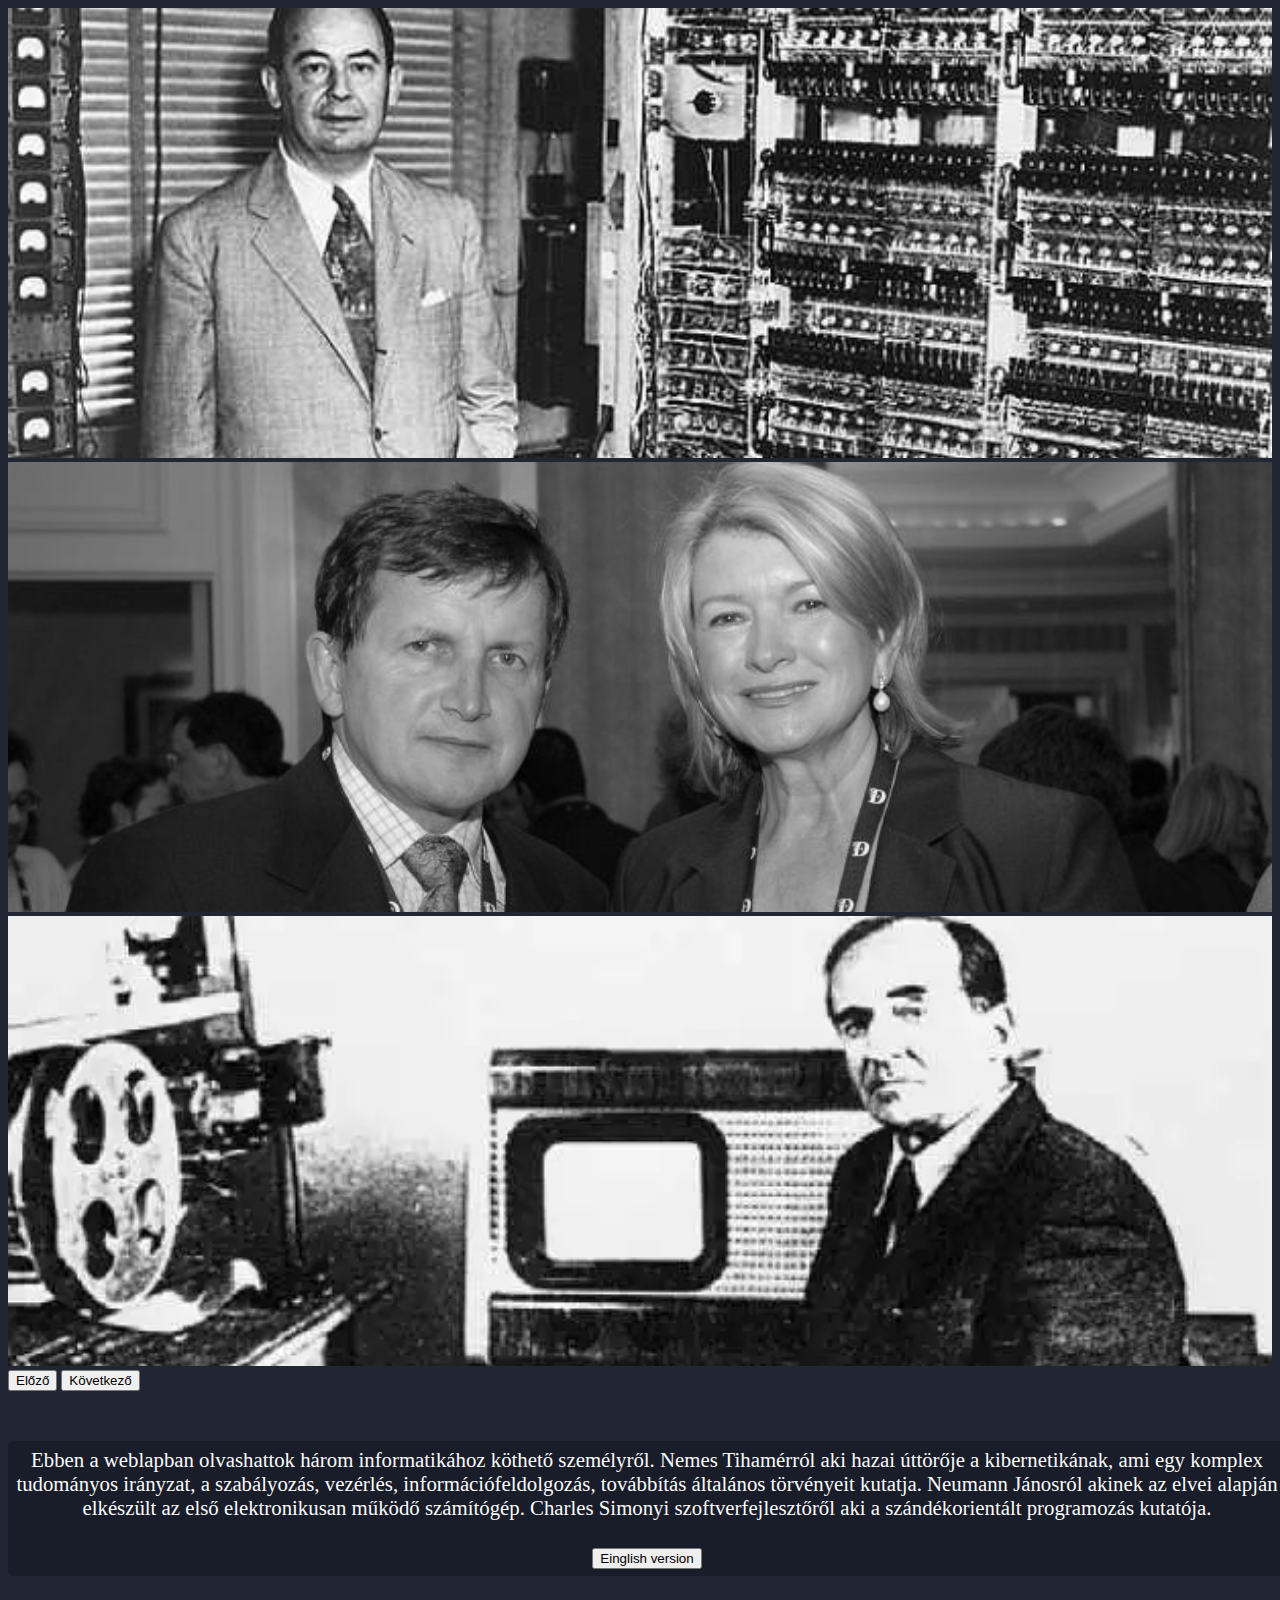
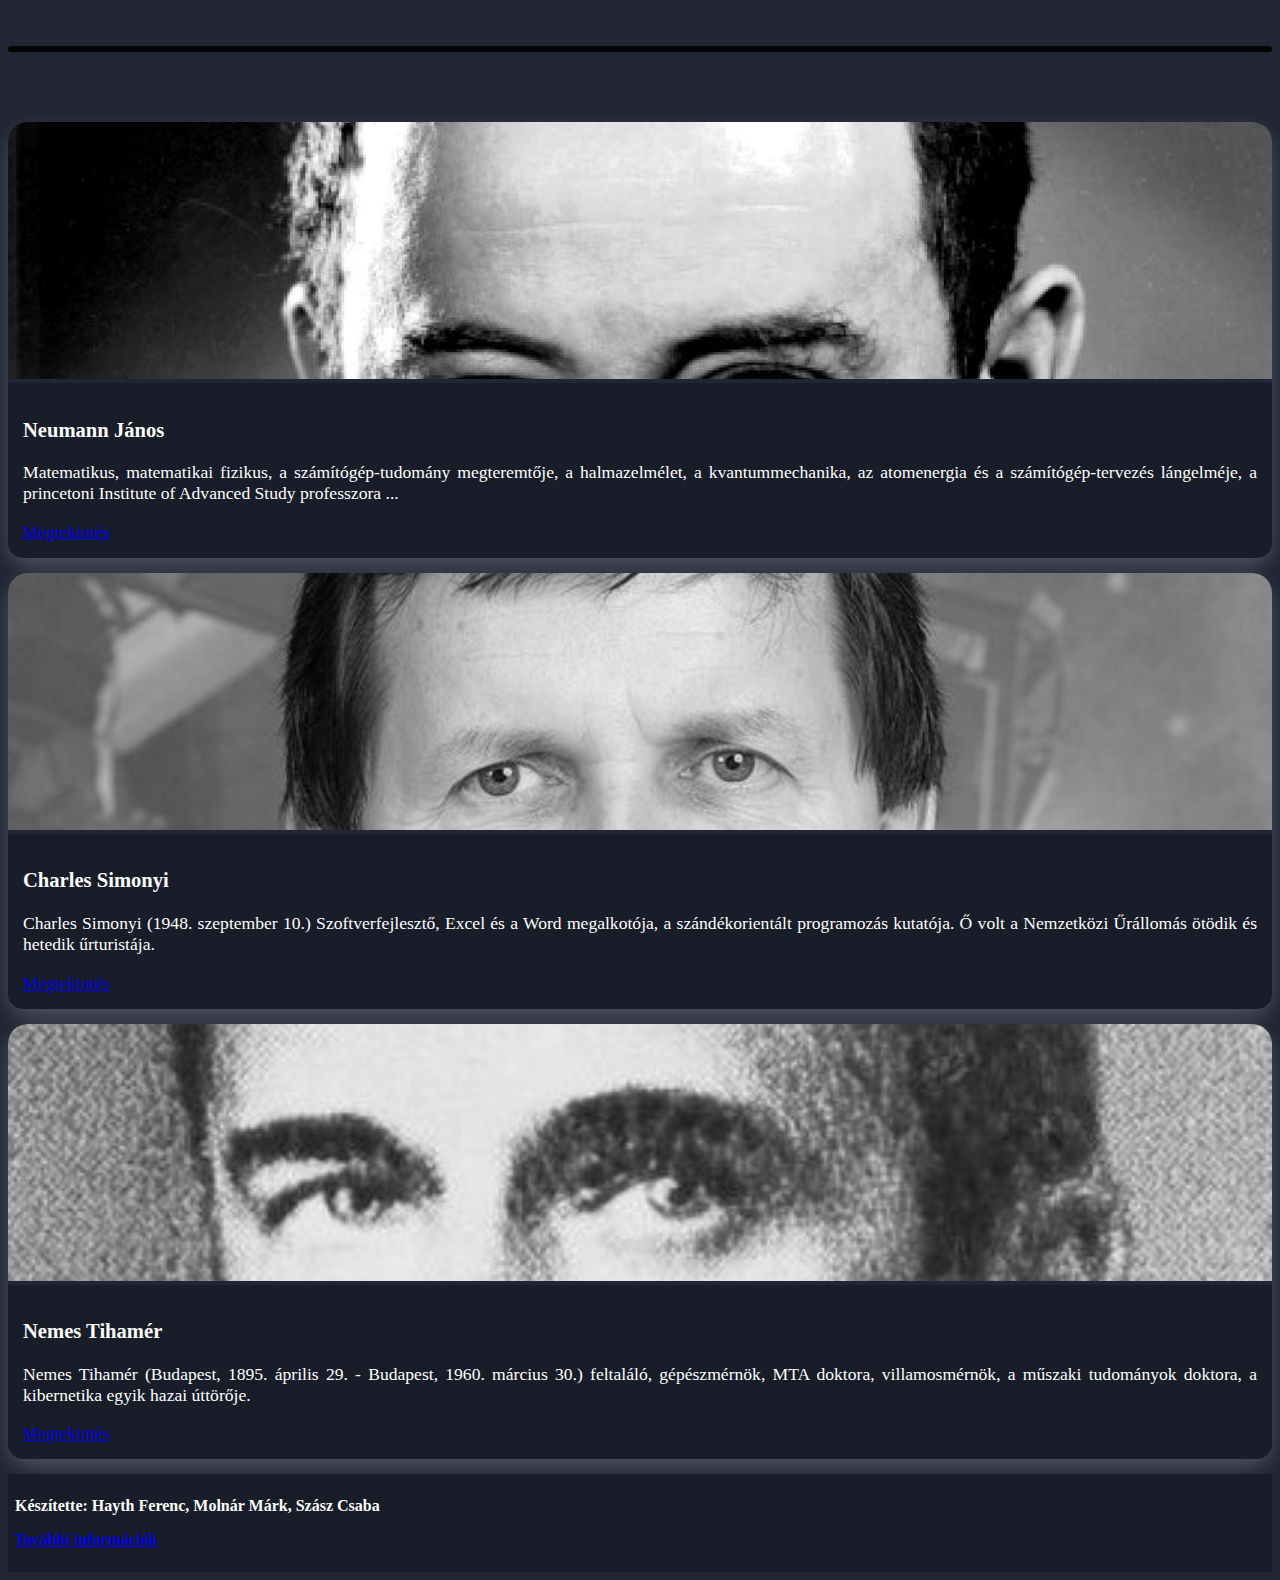
==== commit 74e20e25: "főoldal angol részén hibák javítása, formázása" ====
--- a/Weblap/index.html
+++ b/Weblap/index.html
@@ -41,9 +41,12 @@
 
     <div id="card_bevezeto_angol" class="card hide">
         As you can see, on this website you can read about 3 major people in the tech/IT industry in the early times.
-        Tihamér Nemes, who is the domestic pioneer of cybernetics which is a complex scientific trend and the following topics part of that, regulation, control, data processing, and general laws of transmission.
-        Janos Neumann made the basic principles of how computers should work and the first electronic computer which is used these rules.
-        Charles Simonyi is a software developer and researcher of Intentional programming.     
+        <br>
+        <b>Tihamer Nemes</b> was the domestic pioneer of cybernetics. <i>(cybernetics is a complex scientific trend, and the following topics are part of it, regulation, control, data processing, and general laws of transmission.)</i>
+        <br>
+        <b>Janos Neumann</b> was the person who made the basic principles of how computers should work. The first electronic computer used these rules too.
+        <br>
+        <b>Charles Simonyi</b> is a software developer and researcher of Intentional programming.      
         <br><br>
         <button class="btn btn-outline-light" onclick="hungary()">Magyar verzió</button>
 
--- a/Weblap/css/style.css
+++ b/Weblap/css/style.css
@@ -1,5 +1,4 @@
 /* Alapártelmezett beállítások */
-
 :root{
     --background-color: #212534;
     --card-color: #191c29;
@@ -11,6 +10,13 @@
     background-color: var(--background-color);
 }
 
+
+main{
+    margin-top: 50px;
+}
+
+
+/* Slider */
 .responsive-photo img{
     width: 100%;
     height: 50vh;
@@ -19,17 +25,13 @@
 
 }
 
-main{
-    margin-top: 50px;
-}
-
-/* Slider */
 .slide img{
     -webkit-filter: grayscale(100%);
     filter: grayscale(100%);
 }
 
 /* Csík/vonal */
+
 #csik{
     height: 6px;
     background-color: rgb(5, 5, 5);
@@ -67,6 +69,8 @@
     border-radius: 20px 20px 0 0;
     -webkit-filter: grayscale(100%);
     filter: grayscale(100%);
+    object-position: 47% 33%;
+
 }
 
 .people .text{
@@ -83,134 +87,9 @@
 
 @media (max-width: 991px) {
     .people img{
-        height: 257px;  
-        object-position: 30% 34%;
-    }
-}
-
-/* Aloldal */
-
-.person{
-    color: #fff;
-
-}
-
-.person .start{
-    margin: 40px 0;
-    background-color: #191c29;
-    border-radius: 20px;
-    animation: glowing-blue var(--animation-set);
-}
-
-.person .start div:first-child{
-    padding: 80px;
-}
-
-.person .start img{
-    border-radius: 10px 120px 40px 110px;
-    box-shadow: 0px 0px 7px #fff;
-
-}
-
-
-.person .text{
-    padding: 60px;
-}
-
-.person .text h1{
-    
-    margin: 20px 0; 
-    font-size: 37px;
-    font-weight: bolder;
-}
-
-.person .text h2, .person .career h2{
-    margin: 30px 0;
-    font-size: 32px;
-    font-weight: bolder;
-
-}
-
-.person .text p{
-    margin: 10px 0;
-    text-align: justify;
-    font-size: 18px;
-}
-
-.person .career{
-    margin: 40px 0;
-    background-color: #191c29;
-    border-radius: 20px;
-    animation: glowing-blue var(--animation-set);
-    padding: 50px;
-    font-size: 18px;
-    text-align: justify;
-}
-
-.person .career p{
-    padding: 15px;
-}
-
-.border-radius-img{
-    border-radius: 10px 30px 10px 30px;
-    box-shadow: 0px 0px 7px #fff;
-    margin: 20px 0;
-}
-
-
-/* Footer */
-footer{
-    background-color: var(--card-color);
-    padding: 7px;
-    font-weight: bold;
-    color: #fff;
-}
-
-
-/* Aloldal vissza a kezdőlapra */
-.main-home-button{
-    position: sticky;
-    top: 50%;
-    width: 70px;
-    height: 70px;
-    left: 30px;
-}
-
-@media (max-width: 1340px){
-    .main-home-button{
-        margin-left: 50%;
-        top: 88%;
-    }
-}
-
-.home-a{
-    text-decoration: none;
-    color: #fff;
-}
-
-
-.home-button{
-    font-size:2.5rem;
-    border:2px solid white;
-    border-radius:100px;
-    width:60px;
-    height:60px;
-    padding: 0px 5px 14px 4px;  
-    transition: 0.2s;
-
-}
-
-.home-button:hover {
-    background-color: #fff;
-    color: #000;
-}
-
-.icon{
-    position: relative;
-    top: 50%;
-    transform: translateY(-50%);
-    text-align:center;
-    
+        height: 360px;
+        object-position: 47% 42%;
+    }
 }
 
 
@@ -229,18 +108,134 @@
     color: rgba(251, 251, 251); 
     animation: glowing-blue var(--animation-set);
 }
+
+
+/* Aloldal */
+
+.person{
+    color: #fff;
+
+}
+
+.person .start{
+    margin: 40px 0;
+    background-color: #191c29;
+    border-radius: 20px;
+    animation: glowing-blue var(--animation-set);
+}
+
+.person .start div:first-child{
+    padding: 80px;
+}
+
+.person .start img{
+    border-radius: 10px 120px 40px 110px;
+    box-shadow: 0px 0px 7px #fff;
+
+}
+
+
+.person .text{
+    padding: 60px;
+}
+
+.person .text h1{
+    
+    margin: 20px 0; 
+    font-size: 37px;
+    font-weight: bolder;
+}
+
+.person .text h2, .person .career h2{
+    margin: 30px 0;
+    font-size: 32px;
+    font-weight: bolder;
+
+}
+
+.person .text p{
+    margin: 10px 0;
+    text-align: justify;
+    font-size: 18px;
+}
+
+.person .career{
+    margin: 40px 0;
+    background-color: #191c29;
+    border-radius: 20px;
+    animation: glowing-blue var(--animation-set);
+    padding: 50px;
+    font-size: 18px;
+    text-align: justify;
+}
+
+.person .career p{
+    padding: 15px;
+}
+
+.border-radius-img{
+    border-radius: 10px 30px 10px 30px;
+    box-shadow: 0px 0px 7px #fff;
+    margin: 20px 0;
+}
+
+/* Aloldal vissza a kezdőlapra */
+.main-home-button{
+    position: sticky;
+    top: 50%;
+    width: 70px;
+    height: 70px;
+    left: 30px;
+}
+
+@media (max-width: 1340px){
+    .main-home-button{
+        margin-left: 50%;
+        top: 88%;
+    }
+}
+
+.home-a{
+    text-decoration: none;
+    color: #fff;
+}
+
+
+.home-button{
+    font-size:2.5rem;
+    border:2px solid white;
+    border-radius:100px;
+    width:60px;
+    height:60px;
+    padding: 0px 5px 14px 4px;  
+    transition: 0.2s;
+
+}
+
+.home-button:hover {
+    background-color: #fff;
+    color: #000;
+}
+
+.icon{
+    position: relative;
+    top: 50%;
+    transform: translateY(-50%);
+    text-align:center;
+    
+}
+
+
+/* Footer */
+footer{
+    background-color: var(--card-color);
+    padding: 7px;
+    font-weight: bold;
+    color: #fff;
+}
+
+
 /* Információk */
-#creators{
-    color: #fff;
-    background-color: var(--card-color);
-    padding: 20px;
-    border-radius: 15px;
-    animation: glowing-blue var(--animation-set);
-    margin: 30px 0;
-}
-
-
-
 .source{
     margin: 50px 0;
     color: #fff;
@@ -297,14 +292,3 @@
     box-shadow: 0 0 10px #49adc8, 0 0 10.5px #3054c0, 0 0 11px #4000a1, 0 0 11.5px #1000c4;
     }
  }
-
-
-@-webkit-keyframes glowing-white {
-    from {
-      box-shadow: 0 0 8.5px #effafd, 0 0 9px #d8dfe0, 0 0 9.5px #dde0e0, 0 0 10px #c2c3c3;
-    }
-    
-    to {
-        box-shadow: 0 0 7.5px #effdfb, 0 0 8px #d8e0de, 0 0 8.5px #dde0de, 0 0 9px #c2c3c2;
-    }
-}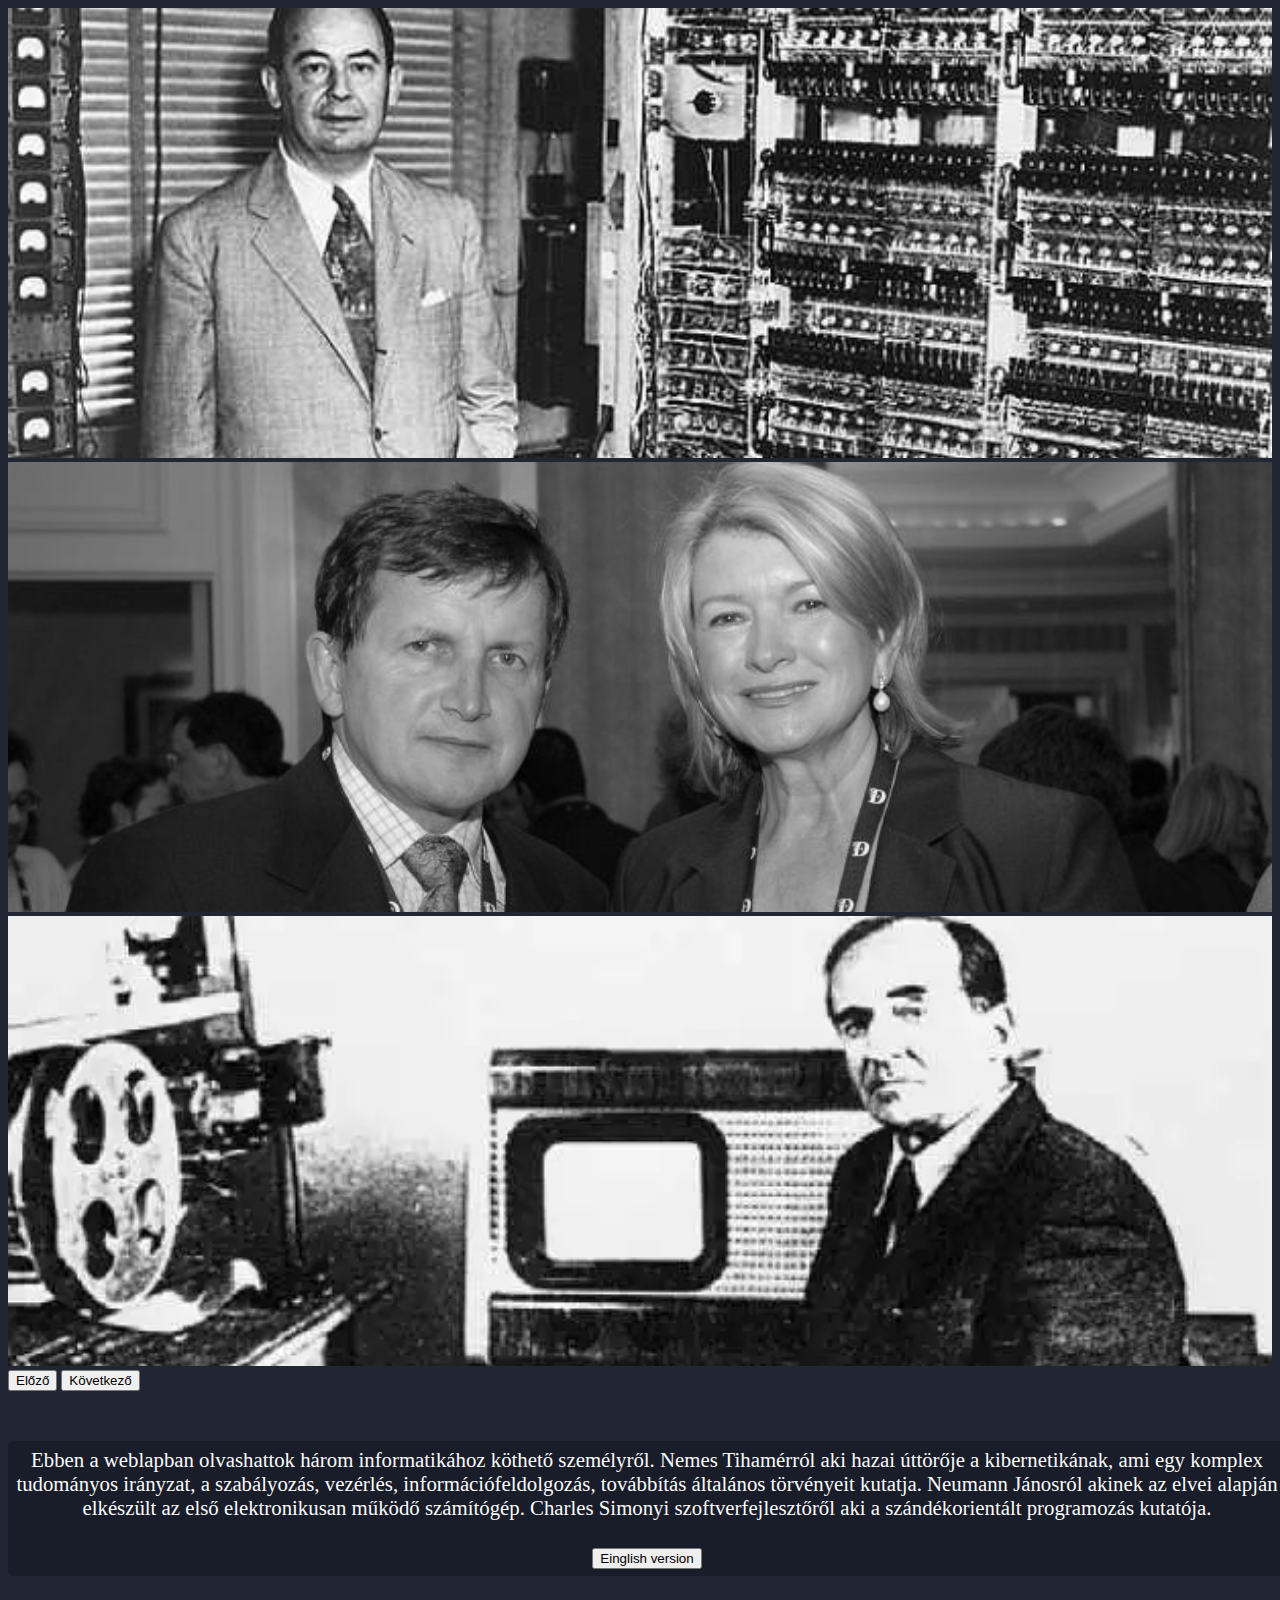
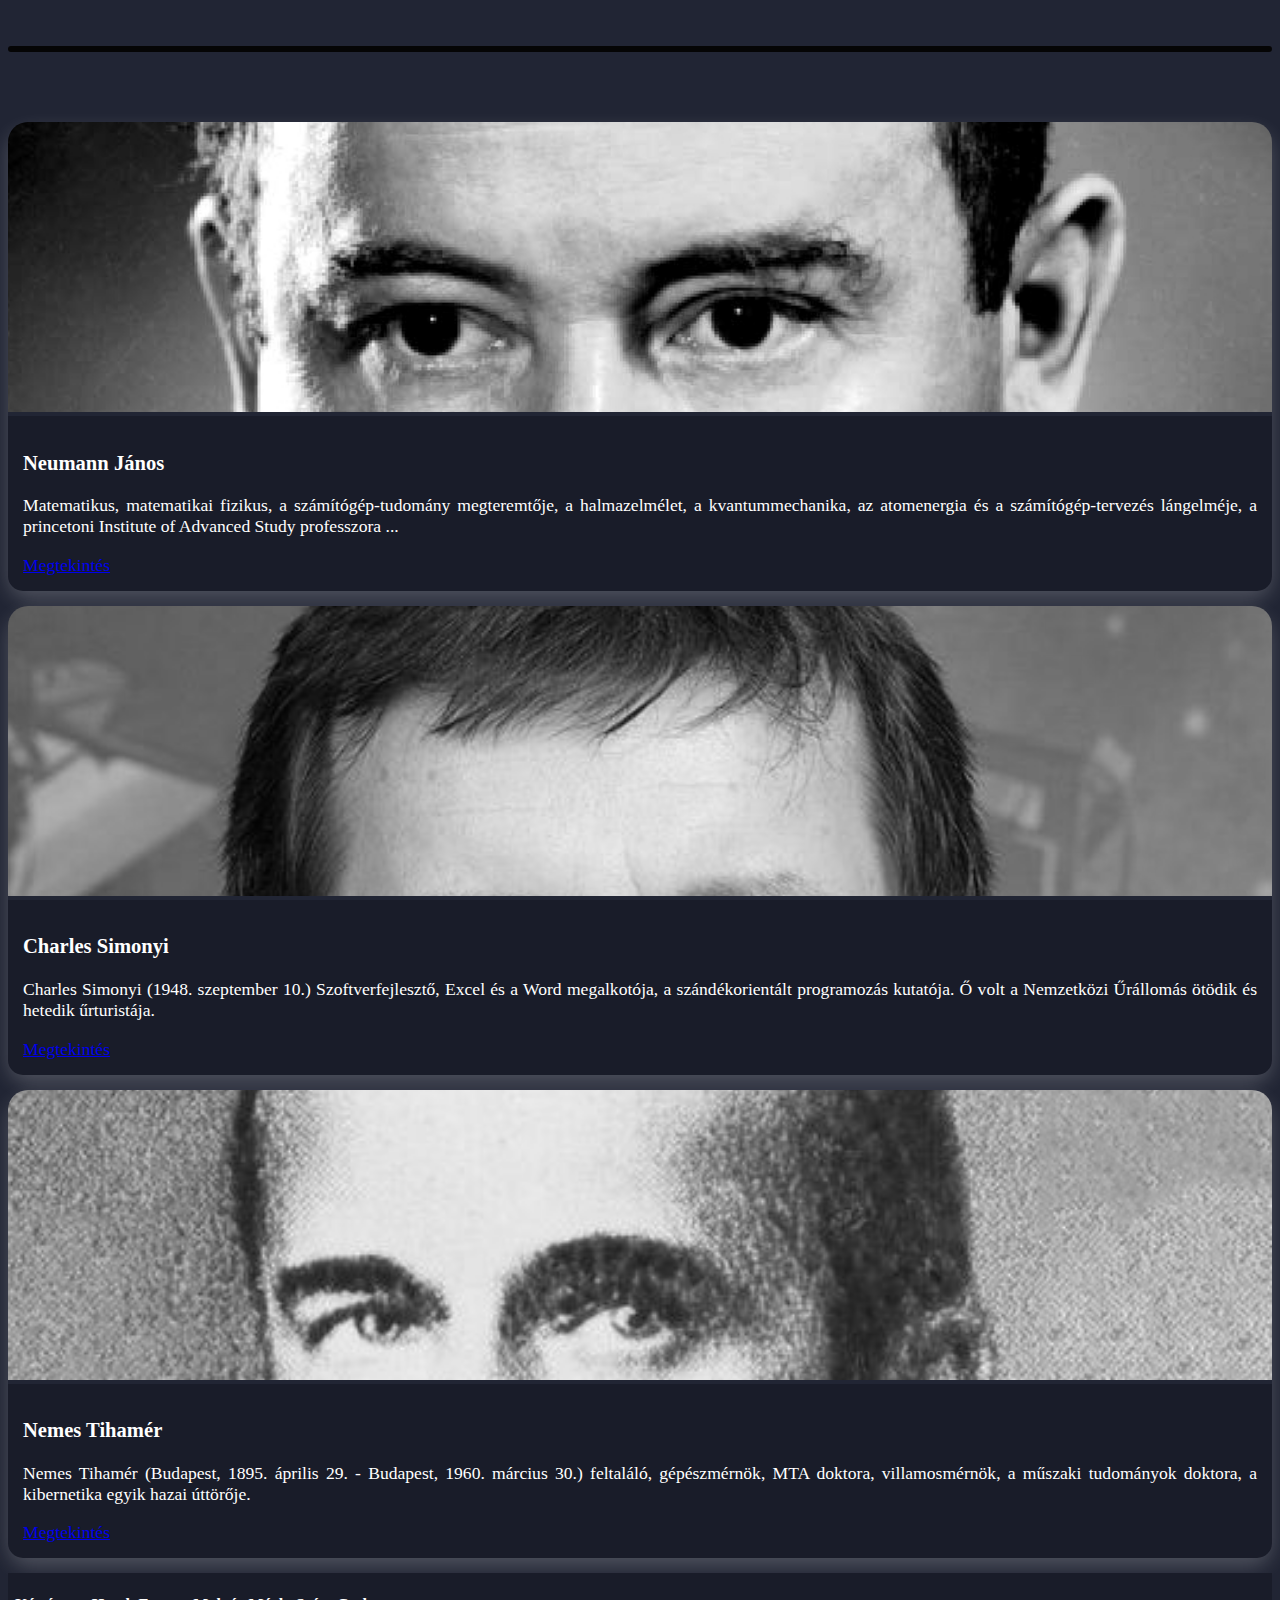
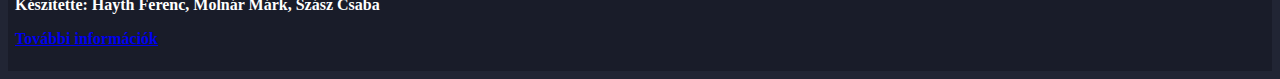
==== commit e8e82b6a: "Kezdőlap képek beállítása" ====
--- a/Weblap/index.html
+++ b/Weblap/index.html
@@ -62,7 +62,7 @@
         <div class="col-lg-4 col-md-12 card-profil">
             <div class="card-main">
                 <div class="photo">
-                    <img src="imgs/NeumannJanosProfil.jpg" alt="Neumann János profilkép">
+                    <img src="imgs/NeumannJanosProfilKezdolap.png" alt="Neumann János profilkép">
                 </div>
                 <div class="text">
                     <h3 class="text-center">Neumann János</h3>
@@ -76,7 +76,7 @@
         <div class="col-lg-4 col-md-12 card-profil">
             <div class="card-main">
                 <div class="photo">
-                    <img src="imgs/Charles_simonyiProfil.jpg" alt="Neumann János profilkép">
+                    <img src="imgs/Charles_simonyiProfilKezdolap.png" alt="Neumann János profilkép">
                 </div>
                 <div class="text">
                     <h3 class="text-center">Charles Simonyi</h3>
@@ -90,7 +90,7 @@
         <div class="col-lg-4 col-md-12 card-profil">
             <div class="card-main">
                 <div class="photo">
-                    <img src="imgs/Nemes_TihamérProfil.jpg" alt="Neumann János profilkép">
+                    <img src="imgs/Nemes_TihamérProfilKezdolap.png" alt="Neumann János profilkép">
                 </div>
                 <div class="text">
                     <h3 class="text-center">Nemes Tihamér</h3>
--- a/Weblap/css/style.css
+++ b/Weblap/css/style.css
@@ -64,13 +64,17 @@
 
 .people img{
     width: 100%;
-    height: 257px;
+    height: 290px;
     object-fit: cover;
     border-radius: 20px 20px 0 0;
     -webkit-filter: grayscale(100%);
     filter: grayscale(100%);
-    object-position: 47% 33%;
-
+    object-position: 47% 34%;
+
+}
+
+.people .card-profil:nth-child(2) img{
+    object-position: 47% 12%;
 }
 
 .people .text{
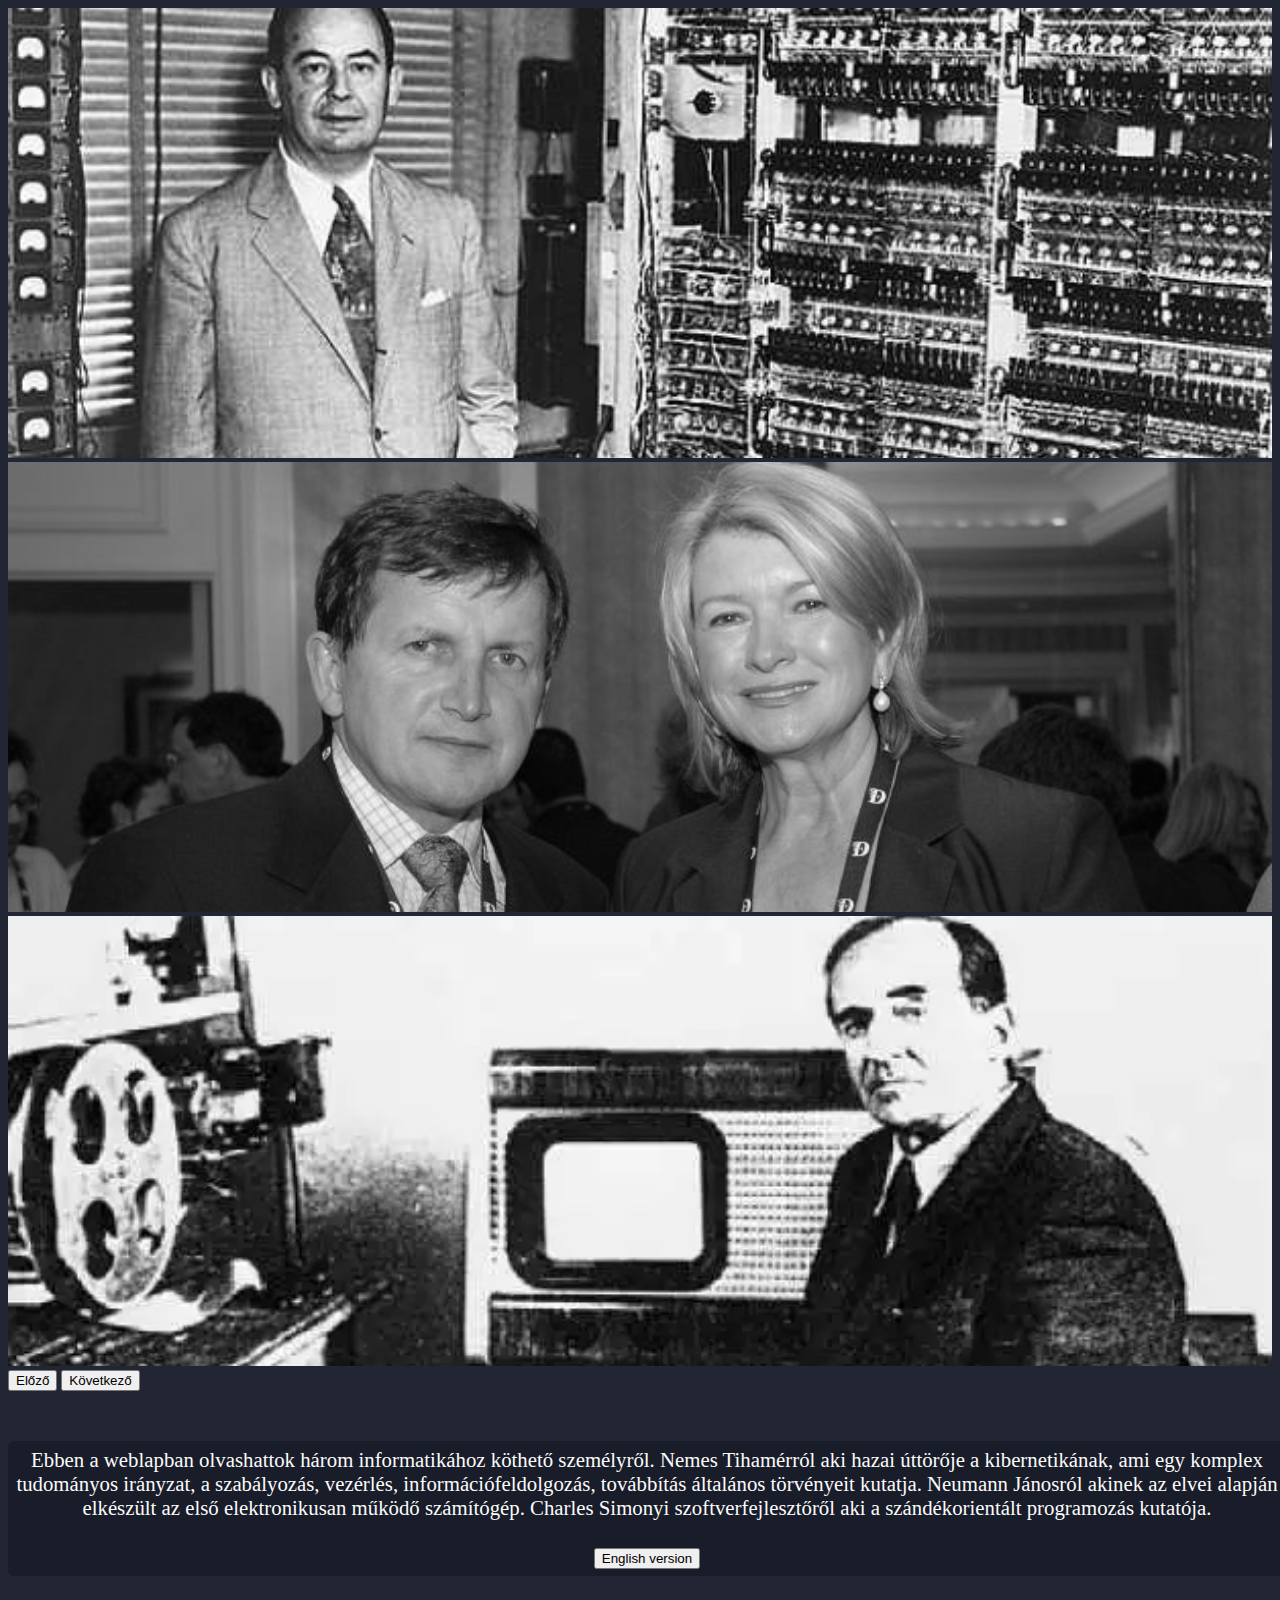
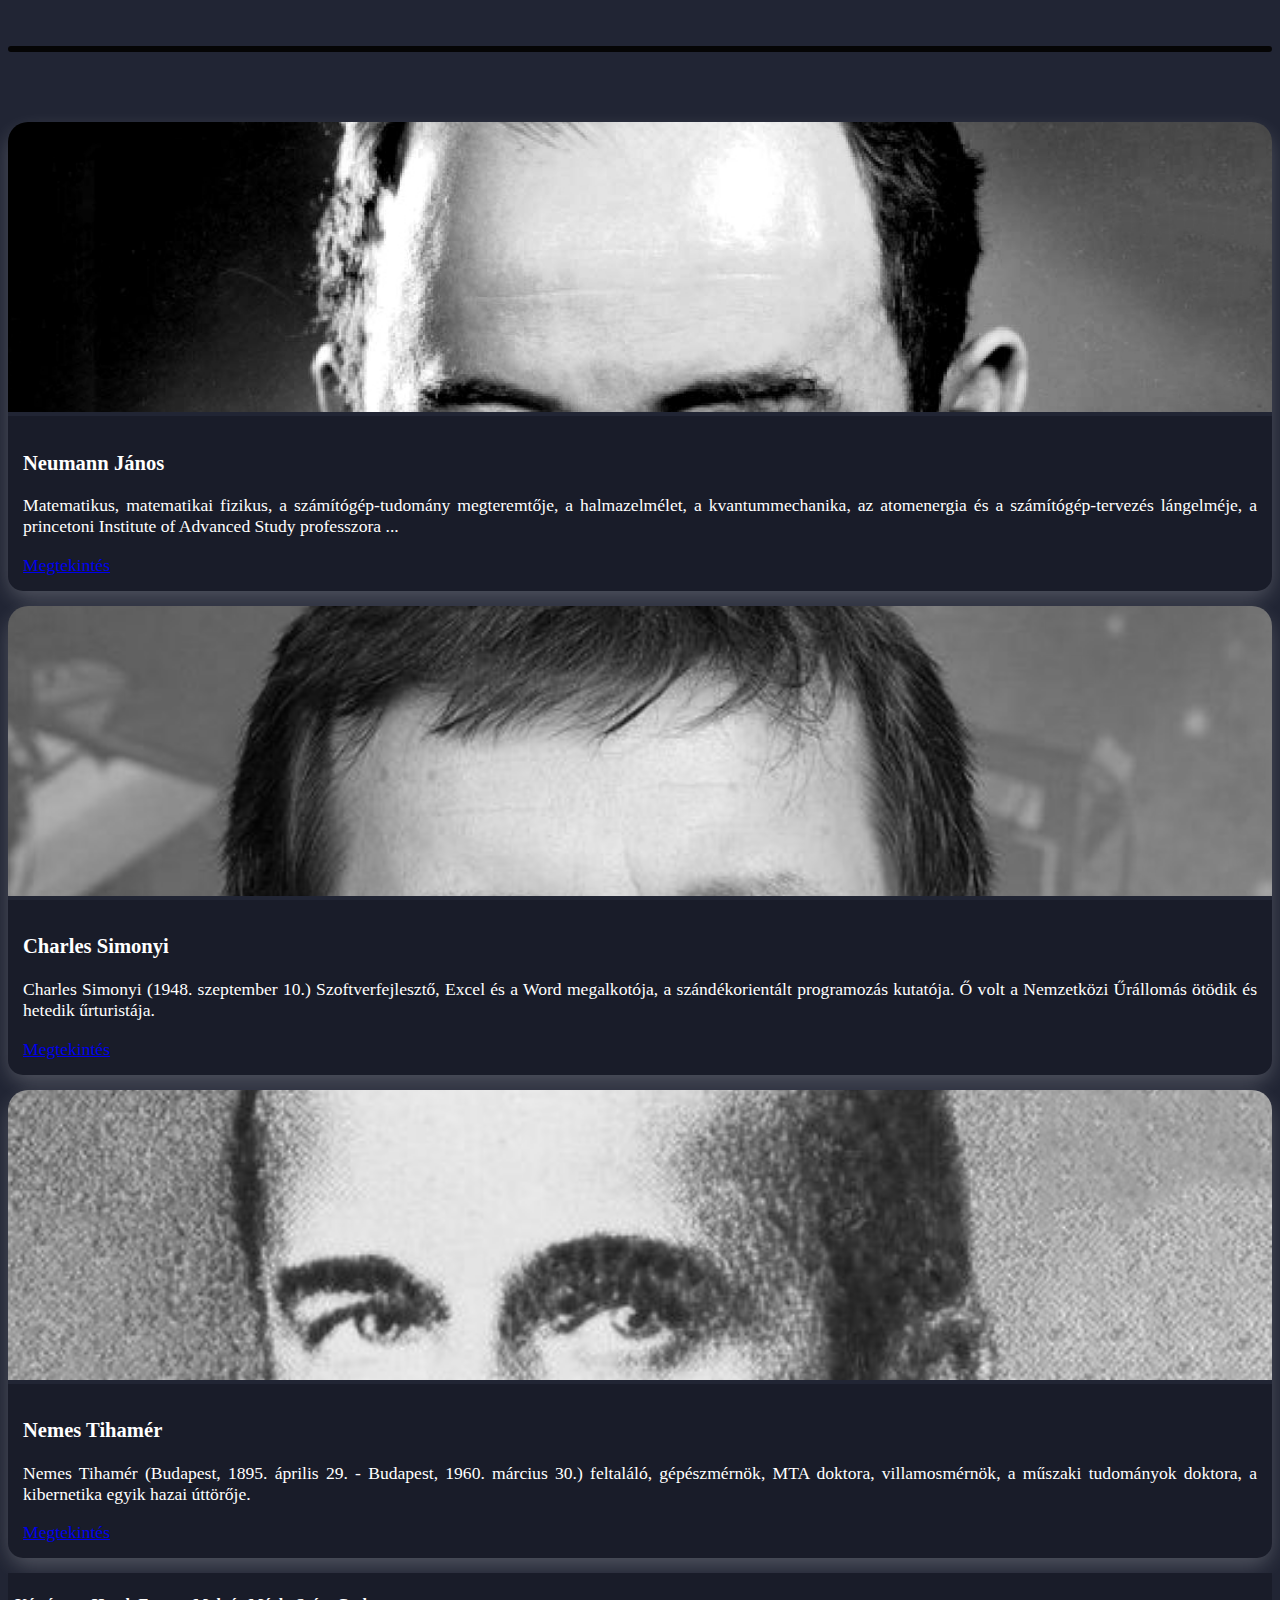
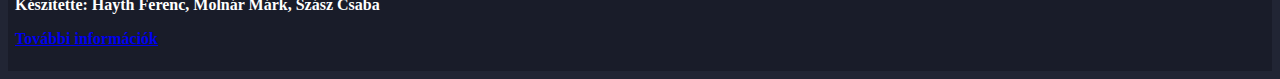
==== commit 30c73df4: "Helyesírás hiba javítva" ====
--- a/Weblap/index.html
+++ b/Weblap/index.html
@@ -36,7 +36,7 @@
     <div id="card_bevezeto_magyar" class="card show">
         Ebben a weblapban olvashattok három informatikához köthető személyről. Nemes Tihamérról aki hazai úttörője a kibernetikának, ami egy komplex tudományos irányzat, a szabályozás, vezérlés, információfeldolgozás, továbbítás általános törvényeit kutatja. Neumann Jánosról akinek az elvei alapján elkészült az első elektronikusan működő számítógép. Charles Simonyi szoftverfejlesztőről aki a szándékorientált programozás kutatója. 
         <br><br>
-        <button class="btn btn-outline-light" onclick="english()">Einglish version</button>
+        <button class="btn btn-outline-light" onclick="english()">English version</button>
     </div>
 
     <div id="card_bevezeto_angol" class="card hide">
--- a/Weblap/css/style.css
+++ b/Weblap/css/style.css
@@ -240,7 +240,7 @@
 
 
 /* Információk */
-.source{
+#creators{
     margin: 50px 0;
     color: #fff;
     background-color: var(--card-color);
@@ -248,8 +248,17 @@
     border-radius: 15px;
     animation: glowing-blue var(--animation-set);
 }
-
-/* Táblázat */
+.source{
+    margin: 50px 0;
+    color: #fff;
+    background-color: var(--card-color);
+    padding: 20px;
+    border-radius: 15px;
+    animation: glowing-blue var(--animation-set);
+}
+
+
+    /* Táblázat */
 table{
     border-collapse: collapse;
     margin: 25px auto;
@@ -273,6 +282,7 @@
 
 
 table tbody tr {
+    color: #fff;
     border-bottom: 1px solid #dddddd;
 }
 
